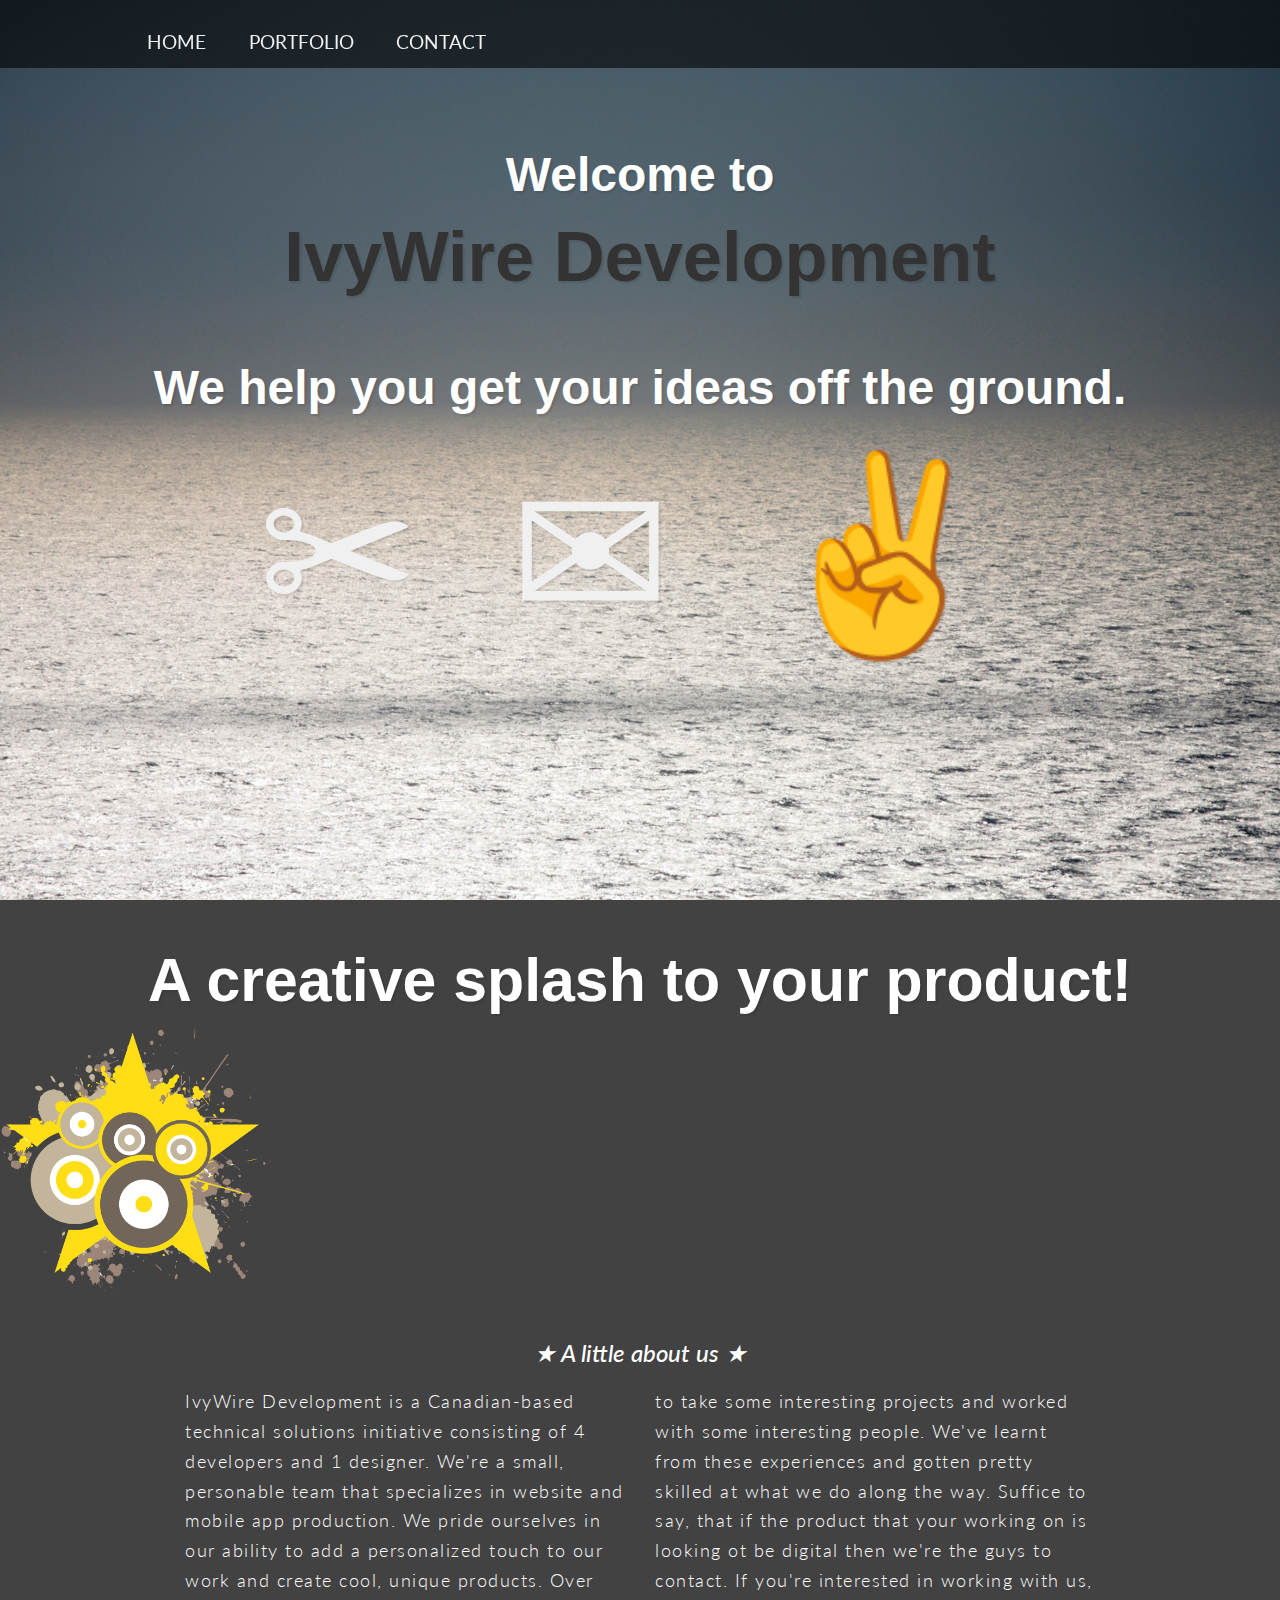
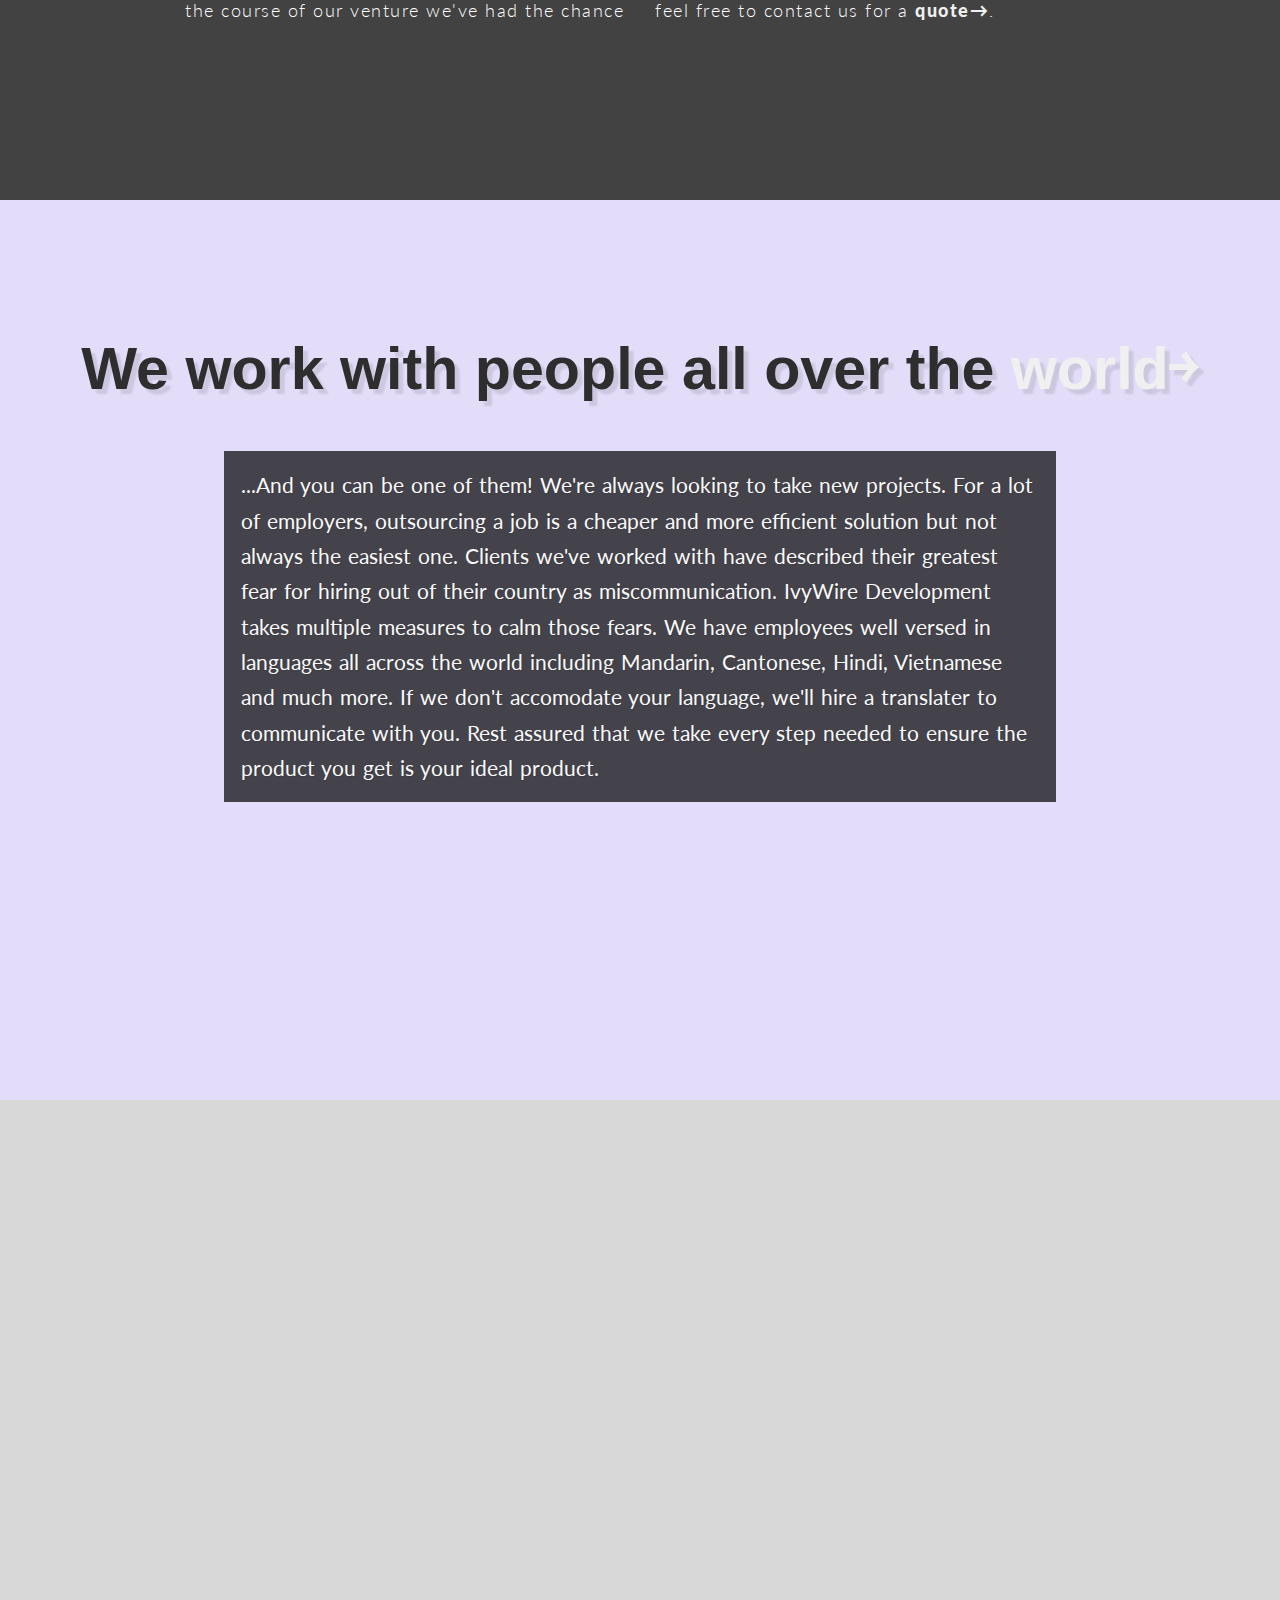
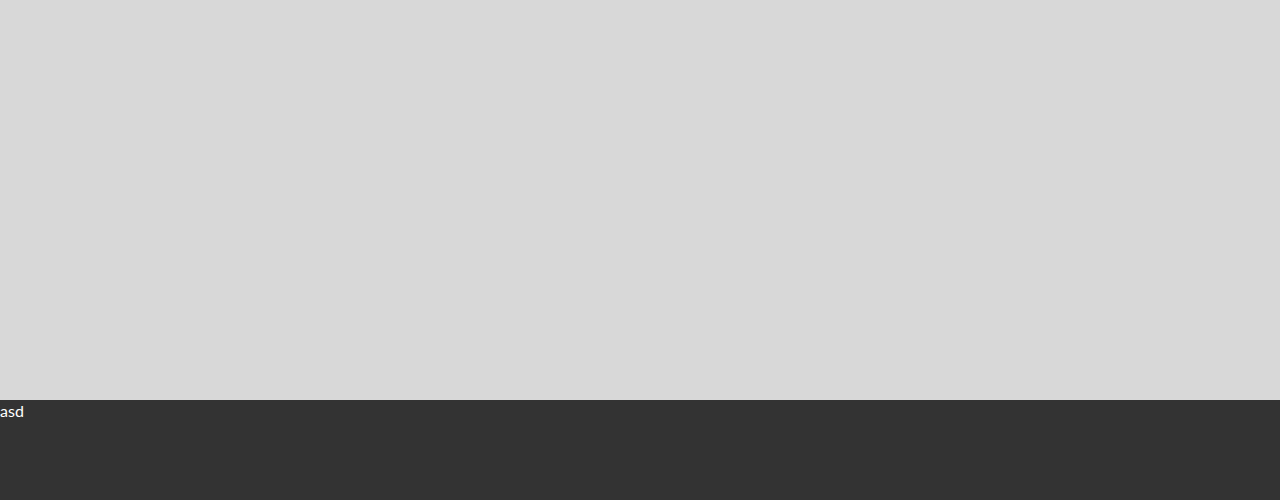
==== index.html @ 8dc8db34 "changed up front page" ====
<!DOCTYPE html>
<!--[if lt IE 7]>      <html class="no-js lt-ie9 lt-ie8 lt-ie7"> <![endif]-->
<!--[if IE 7]>         <html class="no-js lt-ie9 lt-ie8"> <![endif]-->
<!--[if IE 8]>         <html class="no-js lt-ie9"> <![endif]-->
<!--[if gt IE 8]><!--> <html class="no-js"> <!--<![endif]-->
    <head>
        <meta charset="utf-8">
        <meta http-equiv="X-UA-Compatible" content="IE=edge,chrome=1">
        <title></title>
        <meta name="description" content="">
        <meta name="viewport" content="width=device-width">

        <!-- Place favicon.ico and apple-touch-icon.png in the root directory -->
        <link rel="stylesheet" href="css/normalize.css">
        <link rel="stylesheet" href="css/main.css">
		<link rel="stylesheet" href="css/unslider.css">
        
		<link rel="stylesheet" type="text/css" href="css/component-fixed-pics.css" />
		<link rel="stylesheet" type="text/css" href="css/default-fixed-pics.css" />
        <link rel="stylesheet" type="text/css" href="css/styler.css" />
        <script src="js/modernizr.custom.js"></script>
		
		
    </head>
    <body>
        <!--[if lt IE 7]>
            <p class="chromeframe">You are using an <strong>outdated</strong> browser. Please <a href="http://browsehappy.com/">upgrade your browser</a> or <a href="http://www.google.com/chromeframe/?redirect=true">activate Google Chrome Frame</a> to improve your experience.</p>
        <![endif]-->

        <!-- Add your site or application content here -->
        <div class="container">
			<header class="clearfix">
                
				<ul>
					<li><a href="/">Home</a></li>
					<li><a href="portfolio.php">Portfolio</a></li>
					<li><a href="contact-us.php" class="checked">Contact</a></li>
				</ul>
			</header>

			<div id="cbp-fbscroller" class="cbp-fbscroller">
				<section id="fbsection1">
					<div class="content">
                        <h3>Welcome to</h3>
                        <h1>IvyWire Development</h1>
                        <h2>We help you get your ideas off the ground.</h2>
                        <div class="main-row">
                            <h4>
                                <span class="main-hover"><a href="#" onclick="DisplayOne();return false;">&#9986;</a></span> 
                                <span class="main-hover"><a href="#" onclick="DisplayTwo();return false;">&#9993;</a></span>                   
                                <span class="main-hover"><a href="#" onclick="DisplayThree();return false;">&#9996;</a></span> 
                            </h4>
                        </div>
                        
					</div>
				
				
				</section>
				<section id="fbsection2">
                    <div class="content">
                        <h1>A creative splash to your product!</h1>
                        <div class="image-caption">
                            <img src="images/splash.png" />
                        </div>
                        <article class="info-caption">
                            <h5>&#9733;  A little about us &#9733; </h5>
                            <p>
                                IvyWire Development is a Canadian-based technical solutions initiative consisting of 4 developers and 1 designer. We're a small, personable team that specializes in website and mobile app production. We pride ourselves in our ability to add a personalized touch to our work and create cool, unique products. Over the course of our venture we've had the chance to take some interesting projects and worked with some interesting people. We've learnt from these experiences and gotten pretty skilled at what we do along the way. Suffice to say, that if the product that your working on is looking ot be digital then we're the guys to contact. If you're interested in working with us, feel free to contact us for a <a href="contact-us.php" style="font-weight:900">quote&#8594;</a>. 
                            </p>
                        </article>
                         <!--
                        <div id="cbp-so-scroller2" class="cbp-so-scroller">
                            <section class="cbp-so-section">
                                <figure class="cbp-so-side cbp-so-side-left about-caption">
                                    <img src="images/splash.png" alt="img01" width="100%" height="100%">
                                </figure>
                                <article class="cbp-so-side cbp-so-side-right about-caption">
                                    <h2>A creative splash to your product</h2>
                                    <p>IvyWire development is a Canada-based technical solutions firm that specializes in website and mobile  apps. Consisting of skilled and dedicated programmers, our company provides outstanding services in web design, web development, UI  design, app development, SEO and digital marketing. We pride ourselves in our ability to provide our clients with a comfortable  development experience and great final product. If you're interested in working with us, feel free to contact us for a <a href="/contact">quote&#8594; </a>. 
                                    </p>
                                </article>
                            </section>
                        </div>
                        -->
                    </div>
                </section>
				<section id="fbsection3">
                    <div class = "overlay">
                        <h1>We work with people all over the 
                            <span style="color:#000000"><a href="/portfolio.php">world&#65515;</a></span>
                        </h1>
                        <p>...And you can be one of them! We're always looking to take new projects. For a lot of employers, outsourcing a job is a cheaper and more efficient solution but not always the easiest one. Clients we've worked with have described their greatest fear for hiring out of their country as miscommunication. IvyWire Development takes multiple measures to calm those fears. We have employees well versed in languages all across the world including Mandarin, Cantonese, Hindi, Vietnamese and much more. If we don't accomodate your language, we'll hire a translater to communicate with you. Rest assured that we take every step needed to ensure the product you get is your ideal product.</p>
                    </div>
                </section>
  
				<section id="fbsection4">
                    
                </section>
        <footer>
            <p>asd</p>
        </footer>
            </div>
		</div>
        <script src="//ajax.googleapis.com/ajax/libs/jquery/1.9.1/jquery.min.js"></script>
        <script>window.jQuery || document.write('<script src="js/vendor/jquery-1.9.1.min.js"><\/script>')</script>
        <script src="js/plugins.js"></script>
        <script src="js/main.js"></script>
		
		<script src="//stephband.info/jquery.event.move/js/jquery.event.move.js"></script>
		<script src="//stephband.info/jquery.event.swipe/js/jquery.event.swipe.js"></script>

		<script src="//unslider.com/unslider.min.js"></script>
		
	<!-- scrolling layout script includes -->
		<script src="js/jquery.easing.min.js"></script>
		<!-- waypoints jQuery plugin by http://imakewebthings.com/ : http://imakewebthings.com/jquery-waypoints/ -->
		<script src="js/waypoints.min.js"></script>
		<!-- jquery-smartresize by @louis_remi : https://github.com/louisremi/jquery-smartresize -->
		<script src="js/jquery.debouncedresize.js"></script>
		<script src="js/cbpFixedScrollLayout.min.js"></script>
	<!-- scrolling layout script includes END-->

	<!--fixedbackground script-->
		<script>
			$(function() {
				cbpFixedScrollLayout.init();
			});
		</script>
                
    <!-- toggle script -->
        <script>
            function DisplayOne(){
                
            }
            function DisplayTwo(){
            
            }
            function DisplayThree(){
            
            }
        </script>
	<!--slider script-->
		<script>
			if(window.chrome) {
				$('.banner li').css('background-size', '100% 100%');
			}

			$('.banner').unslider({
				arrows: true,
				fluid: true,
				dots: true
			});

			//  Find any element starting with a # in the URL
			//  And listen to any click events it fires
			$('a[href^="#"]').click(function() {
				//  Find the target element
				var target = $($(this).attr('href'));

				//  And get its position
				var pos = target.offset(); // fallback to scrolling to top || {left: 0, top: 0};

				//  jQuery will return false if there's no element
				//  and your code will throw errors if it tries to do .offset().left;
				if(pos) {
					//  Scroll the page
					$('html, body').animate({
						scrollTop: pos.top,
						scrollLeft: pos.left
					}, 1000);
				}

				//  Don't let them visit the url, we'll scroll you there
				return false;
			});

			var GoSquared = {acct: 'GSN-396664-U'};
		</script>
    </body>
</html>
---- css/main.css ----
/*
 * HTML5 Boilerplate
 *
 * What follows is the result of much research on cross-browser styling.
 * Credit left inline and big thanks to Nicolas Gallagher, Jonathan Neal,
 * Kroc Camen, and the H5BP dev community and team.
 */

/* ==========================================================================
   Base styles: opinionated defaults
   ========================================================================== */

html,
button,
input,
select,
textarea {
    color: #222;
}

body {
    font-size: 1em;
    line-height: 1.4;
}

/*
 * Remove text-shadow in selection highlight: h5bp.com/i
 * These selection rule sets have to be separate.
 * Customize the background color to match your design.
 */

::-moz-selection {
    background: #b3d4fc;
    text-shadow: none;
}

::selection {
    background: #b3d4fc;
    text-shadow: none;
}

/*
 * A better looking default horizontal rule
 */

hr {
    display: block;
    height: 1px;
    border: 0;
    border-top: 1px solid #ccc;
    margin: 1em 0;
    padding: 0;
}

/*
 * Remove the gap between images and the bottom of their containers: h5bp.com/i/440
 */

img {
    vertical-align: middle;
}

/*
 * Remove default fieldset styles.
 */

fieldset {
    border: 0;
    margin: 0;
    padding: 0;
}

/*
 * Allow only vertical resizing of textareas.
 */

textarea {
    resize: vertical;
}

/* ==========================================================================
   Chrome Frame prompt
   ========================================================================== */

.chromeframe {
    margin: 0.2em 0;
    background: #ccc;
    color: #000;
    padding: 0.2em 0;
}

/* ==========================================================================
   Author's custom styles
   ========================================================================== */
body{
    font-family: "Helvetica Neue", Helvetica, Arial, sans-serif;
}
.content{
	margin:0;
	padding:10% 0 10% 0;
	height:100%;
	color:white;
	z-index:1000;
}

.header{
	position:fixed;
	width:100%;
	height:10%;
	top:0px;
	color:black;
	list-style: none;
}

.clearfix{
	width:100%;
}

.logo-section{
	float:left;
}

header{
    background-color:#D8D8D8;
}

header ul {
	list-style: none;
	float:left;
	padding-top:1em;
}
header ul li{
	display: inline;
}
header  ul li a{
	padding: .2em 1em;
	font-size: 1.2em;
	text-decoration:none;
	text-transform:uppercase;
}


/* ==========================================================================
   Helper classes
   ========================================================================== */

/*
 * Image replacement
 */

.ir {
    background-color: transparent;
    border: 0;
    overflow: hidden;
    /* IE 6/7 fallback */
    *text-indent: -9999px;
}

.ir:before {
    content: "";
    display: block;
    width: 0;
    height: 150%;
}

/*
 * Hide from both screenreaders and browsers: h5bp.com/u
 */

.hidden {
    display: none !important;
    visibility: hidden;
}

/*
 * Hide only visually, but have it available for screenreaders: h5bp.com/v
 */

.visuallyhidden {
    border: 0;
    clip: rect(0 0 0 0);
    height: 1px;
    margin: -1px;
    overflow: hidden;
    padding: 0;
    position: absolute;
    width: 1px;
}

/*
 * Extends the .visuallyhidden class to allow the element to be focusable
 * when navigated to via the keyboard: h5bp.com/p
 */

.visuallyhidden.focusable:active,
.visuallyhidden.focusable:focus {
    clip: auto;
    height: auto;
    margin: 0;
    overflow: visible;
    position: static;
    width: auto;
}

/*
 * Hide visually and from screenreaders, but maintain layout
 */

.invisible {
    visibility: hidden;
}

/*
 * Clearfix: contain floats
 *
 * For modern browsers
 * 1. The space content is one way to avoid an Opera bug when the
 *    `contenteditable` attribute is included anywhere else in the document.
 *    Otherwise it causes space to appear at the top and bottom of elements
 *    that receive the `clearfix` class.
 * 2. The use of `table` rather than `block` is only necessary if using
 *    `:before` to contain the top-margins of child elements.
 */

.clearfix:before,
.clearfix:after {
    content: " "; /* 1 */
    display: table; /* 2 */
}

.clearfix:after {
    clear: both;
}

/*
 * For IE 6/7 only
 * Include this rule to trigger hasLayout and contain floats.
 */

.clearfix {
    *zoom: 1;
}

/* ==========================================================================
   EXAMPLE Media Queries for Responsive Design.
   These examples override the primary ('mobile first') styles.
   Modify as content requires.
   ========================================================================== */

@media only screen and (min-width: 35em) {
    /* Style adjustments for viewports that meet the condition */
}

@media print,
       (-o-min-device-pixel-ratio: 5/4),
       (-webkit-min-device-pixel-ratio: 1.25),
       (min-resolution: 120dpi) {
    /* Style adjustments for high resolution devices */
}

/* ==========================================================================
   Print styles.
   Inlined to avoid required HTTP connection: h5bp.com/r
   ========================================================================== */

@media print {
    * {
        background: transparent !important;
        color: #000 !important; /* Black prints faster: h5bp.com/s */
        box-shadow: none !important;
        text-shadow: none !important;
    }

    a,
    a:visited {
        text-decoration: underline;
    }

    a[href]:after {
        content: " (" attr(href) ")";
    }

    abbr[title]:after {
        content: " (" attr(title) ")";
    }

    /*
     * Don't show links for images, or javascript/internal links
     */

    .ir a:after,
    a[href^="javascript:"]:after,
    a[href^="#"]:after {
        content: "";
    }

    pre,
    blockquote {
        border: 1px solid #999;
        page-break-inside: avoid;
    }

    thead {
        display: table-header-group; /* h5bp.com/t */
    }

    tr,
    img {
        page-break-inside: avoid;
    }

    img {
        max-width: 100% !important;
    }

    @page {
        margin: 0.5cm;
    }

    p,
    h2,
    h3 {
        orphans: 3;
        widows: 3;
    }

    h2,
    h3 {
        page-break-after: avoid;
    }
}
---- css/unslider.css ----
* {
	margin: 0;
	padding: 0;

	-webkit-font-smoothing: antialiased;

	-webkit-box-sizing: border-box;
	-moz-box-sizing: border-box;
	box-sizing: border-box;
}

::selection {
	background: #bfa57c;
	color: #fff;
}
/**
body {
	color: #a48d66;
	font: 14px/23px proxima-nova-alt, "Proxima Nova Alt", sans-serif;
}
*/
h1, h2, h3, h4, b {
	font-weight: 300;
	font-family: bree-web, Bree, sans-serif;
}
	h2 {
		font-size: 28px;
		padding-bottom: 60px;
	}
	b {
		font-weight: 500;
		font-size: 16px;

		color: #c3522f;
	}

#logo {
	position: absolute;
	left: 80px;
	top: 40px;
	z-index: 2;

	margin-left: -17px;
}

.banner {
	position: relative;
	width: 100%;
	overflow: auto;

	font-size: 18px;
	line-height: 24px;
	text-align: center;

	color: rgba(255,255,255,.6);
	text-shadow: 0 0 1px rgba(0,0,0,.05), 0 1px 2px rgba(0,0,0,.3);

	background: #5b4d3d;
	box-shadow: 0 1px 2px rgba(0,0,0,.25);
}
	.banner ul {
		list-style: none;
		width: 300%;
	}
	.banner ul li {
		display: block;
		float: left;
		width: 33%;
		min-height: 350px;

		-o-background-size: 100% 100%;
		-ms-background-size: 100% 100%;
		-moz-background-size: 100% 100%;
		-webkit-background-size: 100% 100%;
		background-size: 100% 100%;

		box-shadow: inset 0 -3px 6px rgba(0,0,0,.1);
	}

	.banner .inner {
		padding: 160px 0 110px;
	}

	.banner h1, .banner h2 {
		font-size: 40px;
		line-height: 52px;

		color: #fff;
	}

	.banner .btn {
		display: inline-block;
		margin: 25px 0 0;
		padding: 9px 22px 7px;
		clear: both;

		color: #fff;
		font-size: 12px;
		font-weight: bold;
		text-transform: uppercase;
		text-decoration: none;

		border: 2px solid rgba(255,255,255,.4);
		border-radius: 5px;
	}
		.banner .btn:hover {
			background: rgba(255,255,255,.05);
		}
		.banner .btn:active {
			-webkit-filter: drop-shadow(0 -1px 2px rgba(0,0,0,.5));
			-moz-filter: drop-shadow(0 -1px 2px rgba(0,0,0,.5));
			-ms-filter: drop-shadow(0 -1px 2px rgba(0,0,0,.5));
			-o-filter: drop-shadow(0 -1px 2px rgba(0,0,0,.5));
			filter: drop-shadow(0 -1px 2px rgba(0,0,0,.5));
		}

	.banner .btn, .banner .dot {
		-webkit-filter: drop-shadow(0 1px 2px rgba(0,0,0,.3));
		-moz-filter: drop-shadow(0 1px 2px rgba(0,0,0,.3));
		-ms-filter: drop-shadow(0 1px 2px rgba(0,0,0,.3));
		-o-filter: drop-shadow(0 1px 2px rgba(0,0,0,.3));
		filter: drop-shadow(0 1px 2px rgba(0,0,0,.3));
	}

	.banner .dots {
		position: absolute;
		left: 0;
		right: 0;
		bottom: 20px;
	}
		.banner .dots li {
			display: inline-block;
			width: 10px;
			height: 10px;
			margin: 0 4px;

			text-indent: -999em;

			border: 2px solid #fff;
			border-radius: 6px;

			cursor: pointer;
			opacity: .4;

			-webkit-transition: background .5s, opacity .5s;
			-moz-transition: background .5s, opacity .5s;
			transition: background .5s, opacity .5s;
		}
			.banner .dots li.active {
				background: #fff;
				opacity: 1;
			}

	.banner .arrows {
		position: absolute;
		bottom: 20px;
		right: 20px;
		color: #fff;
	}
		.banner .arrow {
			display: inline;
			padding-left: 10px;
			cursor: pointer;
		}

.features {
	overflow: hidden;
	padding: 50px 0;

	background: #f7f7f6;
	box-shadow: inset 0 -1px 3px rgba(0,0,0,.03);
}
	.features li {
		position: relative;
		padding: 0 25px 0 40px;
		list-style: none;

		width: 25%;
		float: left;
	}
		.features li:before {
			content: '';
			position: absolute;
			left: 0;
			top: 0;

			display: block;
			width: 24px;
			height: 22px;

			background: url('img/icons.png');
		}
			.features li.browser:before { background-position: 0 -44px; }
			.features li.height:before { background-position: 0 -22px; }
			.features li.responsive:before { background-position: 0 -66px; }
	.features b {
		display: block;
		padding-bottom: 6px;
	}

.how {
	padding: 60px 0;
}
	.how h2 {
		color: #7c6853;
	}
	.how h3 {
		padding-bottom: 8px;

		color: #7b6b53;
		font-size: 20px;
		line-height: 10px;
	}
	.how li {
		position: relative;
		width: 375px;
		margin: 0 0 40px 15px;
		padding-left: 10px;
	}
	.how pre {
		position: absolute;
		left: 450px;
		top: 0;

		width: 495px;
		padding: 20px 25px;

		background: #f8f5f0;
		color: #8a785d;

		font-size: 12px;
		line-height: 18px;

		border-radius: 5px;
		box-shadow: inset 0 2px 2px rgba(180,157,125,.15), inset 0 0 1px rgba(0,0,0,.2);
	}
	.how p {
		padding-bottom: 15px;
	}

.options {
	padding: 60px 0;

	background: #39342d;
	color: #7b7368;

	box-shadow: inset 0 2px 3px rgba(0,0,0,.2);
	text-shadow: 0 1px 1px rgba(0,0,0,.2);
}
	.options a {
		opacity: .7;
		color: #fff;
		border-bottom: 1px solid rgba(255,255,255,.2);
		text-decoration: none;
	}
		.options a:hover {
			opacity: 1;
			border-bottom-color: rgba(255,255,255,.3);
		}
	.options p {
		font-size: 16px;
		line-height: 25px;

		padding-bottom: 20px;
	}
	.options h2 {
		color: #fff;
		padding-bottom: 15px;
	}
	.options pre {
		padding: 20px 25px;

		background: #342f29;
		color: #988f81;

		font-size: 13px;
		line-height: 19px;

		box-shadow: inset 0 2px 2px rgba(0,0,0,.15), inset 0 0 1px rgba(0,0,0,.1);
		border-radius: 5px;
	}
		.options pre span {
			color: #706657;
		}

.footer {
	padding: 80px 0 60px;
	text-align: center;
}
	.footer .btn {
		display: inline-block;
		padding: 13px 24px 10px;
		margin-bottom: 15px;

		background-color: #c4652d;
		background-image: -webkit-gradient(linear, left top, left bottom, from(#d07936), to(#b95124));
		background-image: -webkit-linear-gradient(top, #d07936, #b95124);
		background-image: -moz-linear-gradient(top, #d07936, #b95124);
		background-image: -o-linear-gradient(top, #d07936, #b95124);
		background-image: -ms-linear-gradient(top, #d07936, #b95124);
		background-image: linear-gradient(top, #d07936, #b95124);
		filter: progid:DXImageTransform.Microsoft.gradient(GradientType=0,StartColorStr='#d07936', EndColorStr='#b95124');

		border-radius: 5px;
		box-shadow: inset 0 0 0 1px rgba(0,0,0,.2), inset 0 -1px 2px rgba(0,0,0,.15), inset 0 2px 0 rgba(255,255,255,.2), 0 1px 1px rgba(0,0,0,.1);

		color: #fff;
		text-shadow: 0 1px 2px rgba(0,0,0,.2);

		font-size: 12px;
		line-height: 18px;
		font-weight: bold;
		text-transform: uppercase;

		border: none;
	}
	    .footer .btn span {
	        font-weight: normal;
	        opacity: .8;
	    }
		.footer .btn:hover {
			opacity: .95;
			color: #fff;
		}
		.footer .btn:active {
			opacity: 1;
			background-color: #bc5f29;
			background-image: -webkit-gradient(linear, left top, left bottom, from(#b55625), to(#c3692d));
			background-image: -webkit-linear-gradient(top, #b55625, #c3692d);
			background-image: -moz-linear-gradient(top, #b55625, #c3692d);
			background-image: -o-linear-gradient(top, #b55625, #c3692d);
			background-image: -ms-linear-gradient(top, #b55625, #c3692d);
			background-image: linear-gradient(top, #b55625, #c3692d);
			filter: progid:DXImageTransform.Microsoft.gradient(GradientType=0,StartColorStr='#b55625', EndColorStr='#c3692d');

			box-shadow: inset 0 0 0 1px rgba(0,0,0,.2), inset 0 -1px 2px rgba(255,255,255,.1), inset 0 2px 2px rgba(0,0,0,.2), 0 1px 1px rgba(0,0,0,.1);
		}
	.footer a {
		margin: 0 4px;

		color: #79654e;
		text-decoration: none;
		border-bottom: 1px solid #ddd2c6;
	}
		.footer a:hover {
			color: #665139;
			border-color: #d1bfa9;
		}

.wrap {
	margin: 0 auto;
	width: 960px;
}

@media only screen and (min-device-width: 320px) and (max-device-width: 480px), (max-width: 900px) {
	.wrap {
		width: 90%;
	}
	#logo {
		left: 50px;
		top: 30px;
	}

	.banner h1, .banner h2 {
		font-size: 24px;
		line-height: 30px;
	}
	.banner ul li {
		height: 240px;
	}
	.banner .inner {
		padding-top: 100px;
		padding-bottom: 50px;
	}
	.banner p {
		font-size: 15px;
		width: 80%;
		margin: 0 auto;
	}
	pre {
		overflow: auto;
	}
	.features li {
		width: 100%;
		margin-left: 10px;
		margin-bottom: 30px;
	}
	.how li {
		width: 90%;
	}
	.how pre {
		position: static;
		width: 100%;
	}
}

@media (-webkit-min-device-pixel-ratio: 2), (min-resolution: 192dpi) {
	.features li:before {
		background: url('img/icons@2x.png');
		background-size: 100%;
	}
}
---- css/component-fixed-pics.css ----
/* Set all parents to full height */
html, body, 
.container,
.cbp-fbscroller,
.cbp-fbscroller section { 
	height: 100%; 
}

/* The nav is fixed on the right side  and we center it by translating it 50% 
(we don't know it's height so we can't use the negative margin trick) */
.cbp-fbscroller > nav {
	position: fixed;
	z-index: 9999;
	right: 100px;
	top: 50%;
	width: 26px;
	-webkit-transform: translateY(-50%);
	-moz-transform: translateY(-50%);
	-ms-transform: translateY(-50%);
	transform: translateY(-50%);
}

.cbp-fbscroller > nav a {
	display: block;
	position: relative;
	z-index: 9999;
	color: transparent;
	width: 26px;
	height: 26px;
	outline: none;
	margin: 25px 0;
	border-radius: 50%;
	border: 4px solid #fff;
}

.no-touch .cbp-fbscroller > nav a:hover {
	background: rgba(255,255,255,0.6);
}

.cbp-fbscroller > nav a.cbp-fbcurrent {
	background: #fff;
}

/* background-attachment does the trick */
.cbp-fbscroller section {
	position: relative;
	background-position: top center;
	background-repeat: no-repeat;
	background-size: cover;
}

.no-touch .cbp-fbscroller section {
	background-attachment: fixed;
}

#fbsection1 {
	background-image: url('../images/main1.jpg');
	background-size: center;
}

#fbsection2 {
	background-color:#424242;
}

#fbsection3 {
	background-image:url('../images/world.jpg');
}

#fbsection4 {
	background-color:#D8D8D8;
}

#fbsection5 {
	background-color:#cdcdcd;
}
---- css/default-fixed-pics.css ----
/* General Blueprint Style */
@import url(http://fonts.googleapis.com/css?family=Lato:300,400,700);
@font-face {
	font-family: 'fontawesome';
	src:url('../fonts/fontawesome.eot');
	src:url('../fonts/fontawesome.eot?#iefix') format('embedded-opentype'),
		url('../fonts/fontawesome.svg#fontawesome') format('svg'),
		url('../fonts/fontawesome.woff') format('woff'),
		url('../fonts/fontawesome.ttf') format('truetype');
	font-weight: normal;
	font-style: normal;
}

*, *:after, *:before { -webkit-box-sizing: border-box; -moz-box-sizing: border-box; box-sizing: border-box; }
body, html { font-size: 100%; padding: 0; margin: 0;}

/* Clearfix hack by Nicolas Gallagher: http://nicolasgallagher.com/micro-clearfix-hack/ */
.clearfix:before, .clearfix:after { content: " "; display: table; }
.clearfix:after { clear: both; }

body {
    font-family: 'Lato', Calibri, Arial, sans-serif;
    color: #fff;
}

a {
	color: #f0f0f0;
	text-decoration: none;
}

a:hover {
	color: #000;
}

.container > header {
	position: fixed;
	z-index: 1000;
	width: 100%;
	padding:1% 10% 1% 10%;
	background-color:#2E2E2E;
    background-color: rgba(0, 0, 0, 0.6);
}

.container > header h1 {
	font-size: 2.125em;
	line-height: 1.3;
	margin: 0;
	float: left;
	font-weight: 400;
}

.container > header span {
	display: block;
	font-weight: 700;
	text-transform: uppercase;
	letter-spacing: 0.5em;
	padding: 0 0 0.6em 0.1em;
}

.container > header nav {
	float: right;
}

.container > header nav a {
	display: block;
	float: left;
	position: relative;
	width: 2.5em;
	height: 2.5em;
	background: #fff;
	border-radius: 50%;
	color: transparent;
	margin: 0 0.1em;
	border: 4px solid #fff;
	text-indent: -8000px;
}

.container > header nav a:after {
	content: attr(data-info);
	color: #fff;
	position: absolute;
	width: 600%;
	top: 120%;
	text-align: right;
	right: 0;
	opacity: 0;
	pointer-events: none;
}

.container > header nav a:hover:after {
	opacity: 1;
}

.container > header nav a:hover {
	background-color: #47a3da;
}

.icon-drop:before, 
.icon-arrow-left:before {
	font-family: 'fontawesome';
	position: absolute;
	top: 0;
	width: 100%;
	height: 100%;
	speak: none;
	font-style: normal;
	font-weight: normal;
	line-height: 2;
	text-align: center;
	color: #47a3da;
	-webkit-font-smoothing: antialiased;
	text-indent: 8000px;
	padding-left: 8px;
}

.container > header nav a:hover:before {
	color: #fff;
}

.icon-drop:before {
	content: "\e000";
}

.icon-arrow-left:before {
	content: "\f060";
}
---- css/styler.css ----
body{
    min-width:850px;   
}

header{

}

.content{
    padding-top:3%;
    padding-bottom:2%;
}

section{
    min-height:800px;   
}
#fbsection1 h1{
    font-family: 'Josefin Slab','Myriad Pro',Arial,sans-serif;
    text-shadow: 2px 2px 2px rgba(0, 0, 0, 0.1);
    font-size:4.4em;
    padding-top:0;
    margin-top:0;
    font-weight:600;
    color:#333;
    text-align:center;
}

#fbsection1 h2{
    font-family: 'Josefin Slab','Myriad Pro',Arial,sans-serif;
    text-shadow: 2px 2px 2px rgba(0, 0, 0, 0.1);
    font-size:3em;
    padding-bottom:0;
    margin-bottom:0;
    text-align:center;
    font-weight:600;
    
}

#fbsection1 h3{
    font-family: 'Josefin Slab','Myriad Pro',Arial,sans-serif;
    text-shadow: 2px 2px 2px rgba(0, 0, 0, 0.1);
    font-size:3em;
    padding-bottom:0;
    margin-bottom:0;
    text-align:center;
    font-weight:600;
    margin-top:8%;
}



.main-row{
    margin-top:0;
    padding-top:0;
}

.main-row h4{
    font-size: 12em;
    text-align:center;
    text-shadow: 2px 2px 2px rgba(0, 0, 0, 0.1);
    margin-top:0;
    padding-top:0;
    letter-spacing:0.1em;
    color:white;
}

.main-hover a:hover{
    color:#333;
}

#fbsection2 h1{
    font-family: 'Josefin Slab','Myriad Pro',Arial,sans-serif;
    text-shadow: 2px 2px 2px rgba(0, 0, 0, 0.1);
    font-size:3.8em;
    padding:0;
    margin-top:0;
    margin-bottom:0;
    font-weight:600;
    color:white;
    text-align:center;
}

.image-caption img{
    height:17em;
    margin:0 auto;
}

.info-caption{
    width:950px;
    position:relative;
    margin:0 auto;
    padding:20px;
    padding-top:0;
}

.info-caption h5{
    text-align:center;
    font-style:italic;
    font-size:1.5em;
    font-weight:500;
    margin-bottom:0;
    padding-bottom:0;
}

.info-caption p{
    font-size:1.1em;
    font-weight:300;
    line-height:1.7em;
    letter-spacing:1.5px;
    -moz-column-count:2; /* Firefox */
    -webkit-column-count:2; /* Safari and Chrome */
    column-count:2;   
    -moz-column-gap:30px; /* Firefox */
    -webkit-column-gap:30px; /* Safari and Chrome */
    column-gap:30px;
}


.about-section{
    margin-top:3%;   
}

.about-section h2{
    padding-bottom:0;
    margin-bottom:0;
}

    
.overlay{
    width:100%;
    height:100%;
    background-color: rgba(216, 206, 246, 0.7);
}


#fbsection3{
    color:#333;
}

#fbsection3 h1{
    text-align:center;
    font-size:3.7em;
    margin-top:0;
    padding-top:10%;
    text-shadow: 5px 5px 2px rgba(0, 0, 0, 0.1);
    color:#2E2E2E;
    font-weight:700;
}

world-caption{
    color:#333333;
}

#fbsection3 p{
    width:65%;
    margin:2% auto;
    padding:1.3%;
    font-size:1.3em;
    color:#FAFAFA;
    background-color: rgba(0,0,0,0.7);
    text-shadow: 1px 1px 1px rgba(0, 0, 0, 0.1);
    word-spacing:2px;
    line-height:1.7em;
}



#fbsection4{
    color: #1C1C1C;
}

#fbsection4 h1{
    text-align:center;
    margin-top:0px;
    padding-top:1%;
    font-size:4.5em;
    font-weight:700;
    text-shadow: 5px 5px 2px rgba(0, 0, 0, 0.1);
    padding-top:5%;
    margin-bottom:1%;   
}

.process-caption{
    float:left;
    width:25%;
}




footer{
    background-color:#333;
    min-height:100px    ;
}

footer p{
    margin:0;   
}
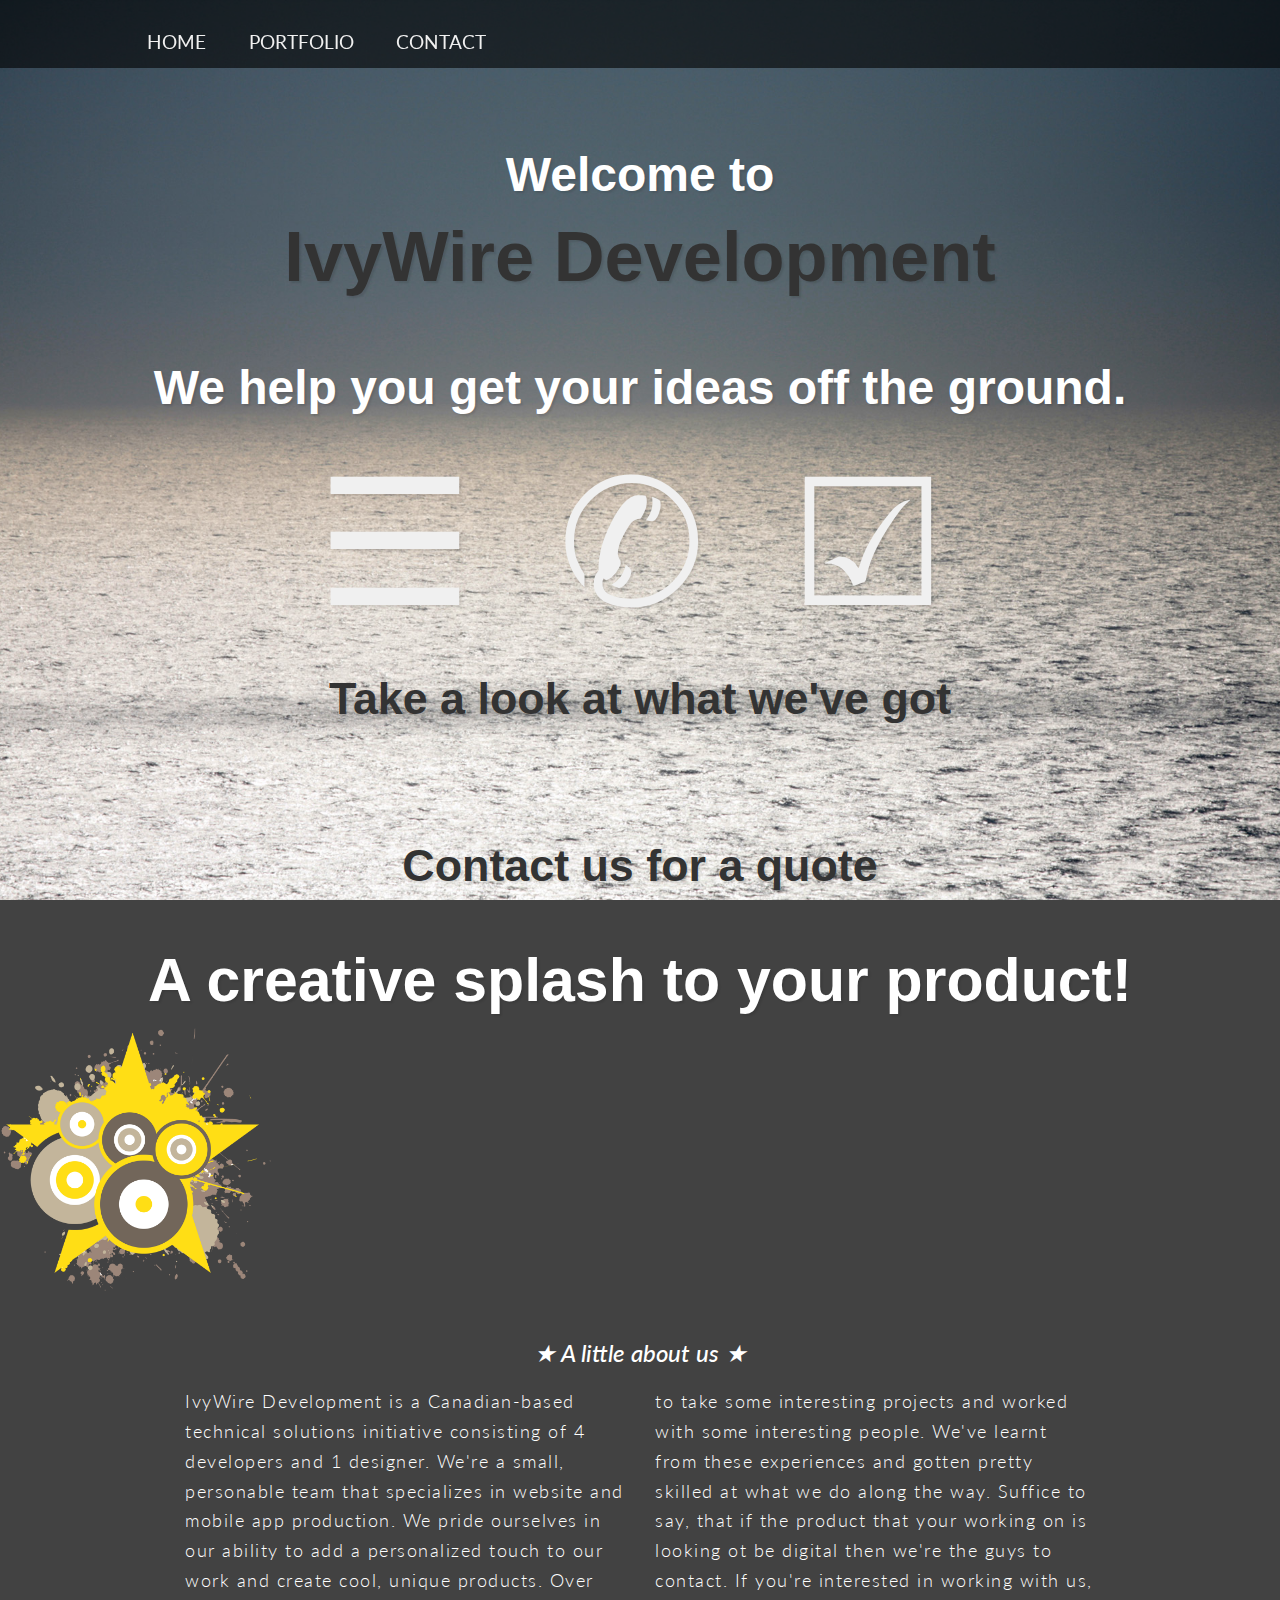
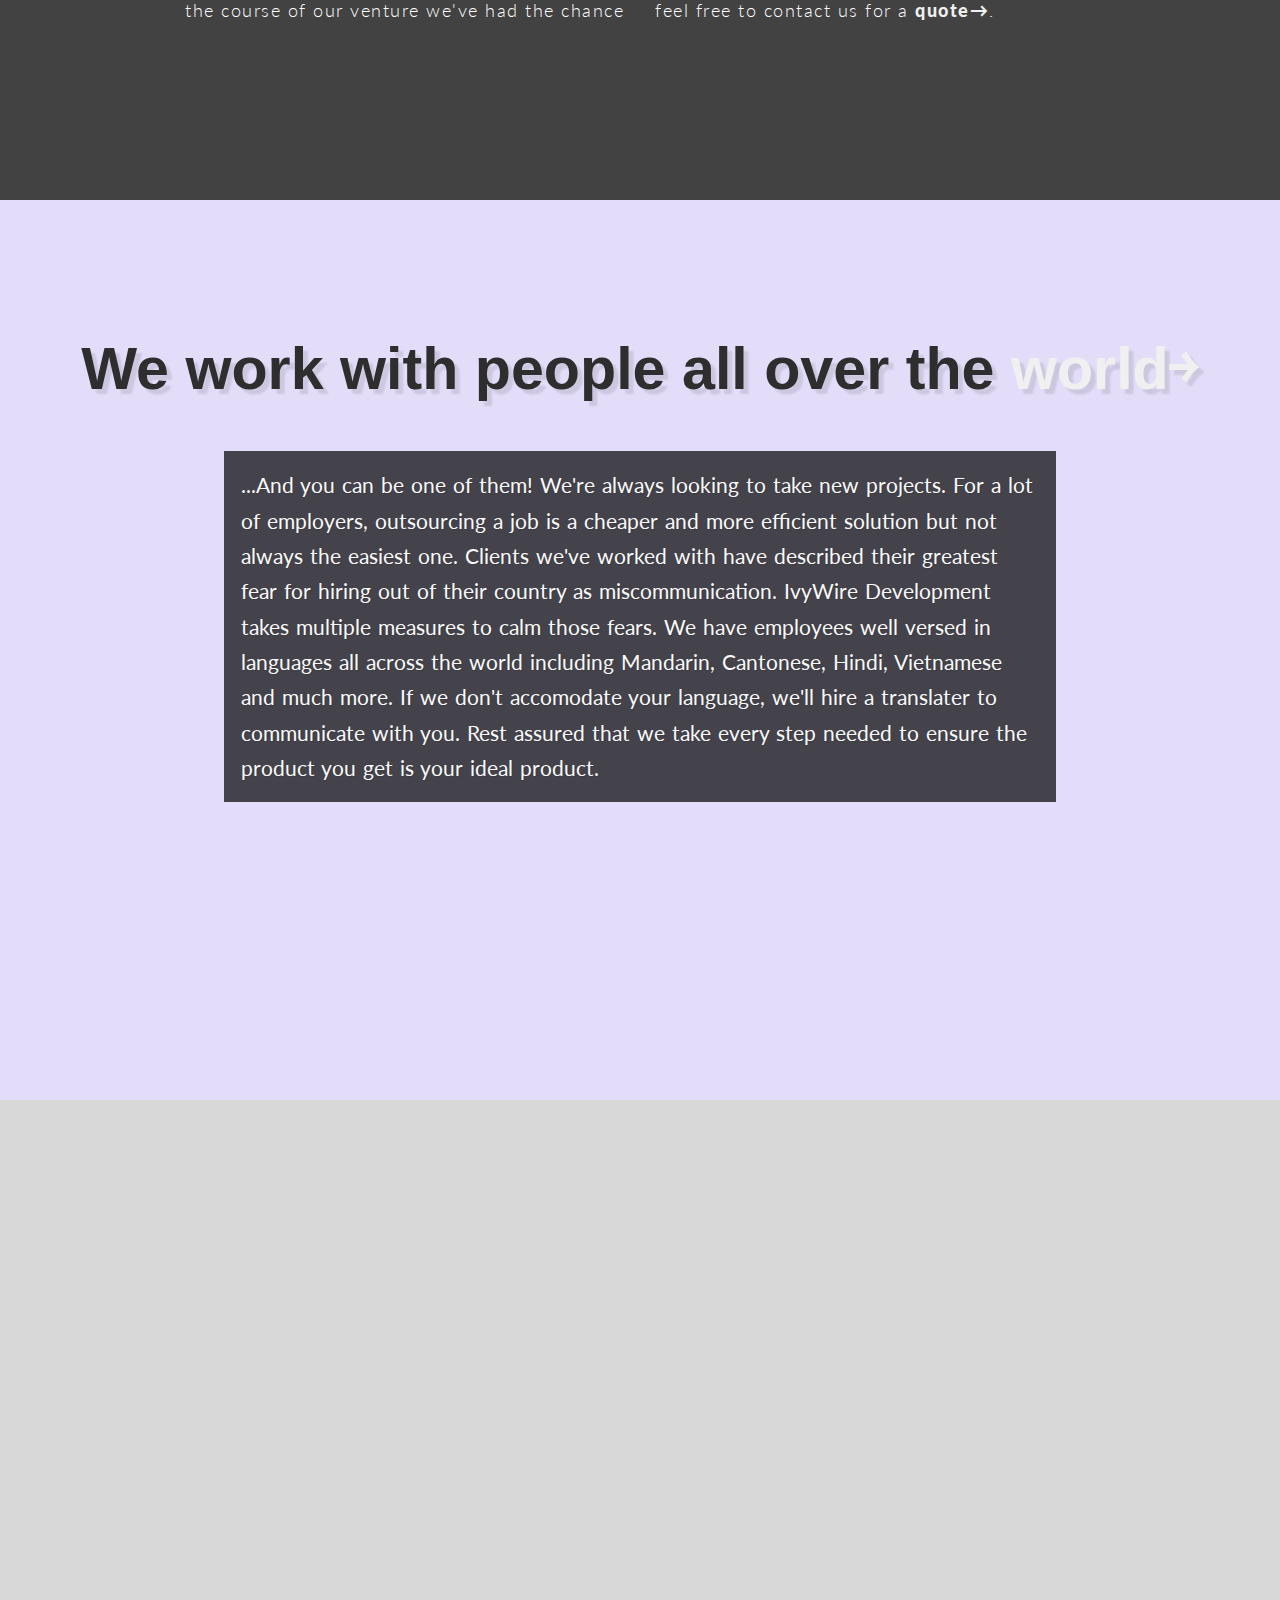
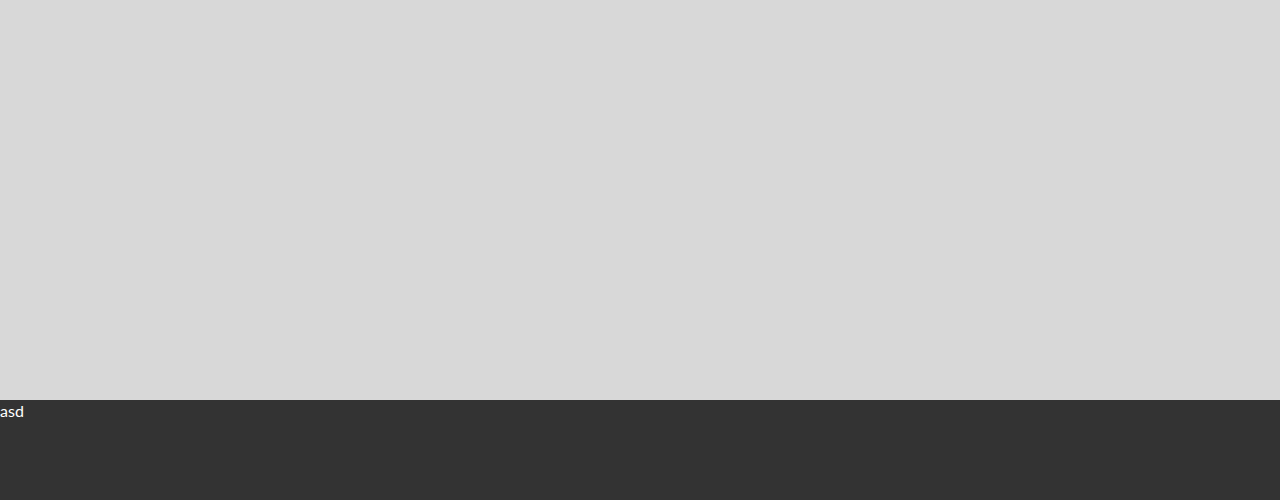
==== commit dad5211e: "updated with show hide javascript" ====
--- a/index.html
+++ b/index.html
@@ -46,12 +46,20 @@
                         <h2>We help you get your ideas off the ground.</h2>
                         <div class="main-row">
                             <h4>
-                                <span class="main-hover"><a href="#" onclick="DisplayOne();return false;">&#9986;</a></span> 
-                                <span class="main-hover"><a href="#" onclick="DisplayTwo();return false;">&#9993;</a></span>                   
-                                <span class="main-hover"><a href="#" onclick="DisplayThree();return false;">&#9996;</a></span> 
+                                <span class="main-hover"><a id="toggle1" href="#">&#9776;</a></span> 
+                                <span class="main-hover"><a id="toggle2" href="#">&#9990;</a></span>                   
+                                <span class="main-hover"><a id="toggle3" href="#">&#9745;</a></span> 
                             </h4>
                         </div>
-                        
+                        <article id="collapse1" class="collapse">
+                            <h6>Take a look at what we've got</h6>
+                        </article>
+                        <article id="collapse2" class="collapse">
+                            <h6>Contact us for a quote</h6>
+                        </article>
+                        <article id="collapse3" class="collapse">
+                            <h6>..that's it! We take care of the rest</h6>
+                        </article>
 					</div>
 				
 				
@@ -129,14 +137,24 @@
                 
     <!-- toggle script -->
         <script>
-            function DisplayOne(){
+            $(document).ready(function() {
+                $('#toggle1').click(function(){
+                    $('#collapse1').slideDown('fast');
+                    $('#collapse2').hide();
+                    $('#collapse3').hide();
+                }
+                                    
+                $('#toggle2').click(function(){
+                    $('#collapse2').slideDown('fast');
+                    $('#collapse1').hide();
+                    $('#collapse3').hide();
+                }
                 
-            }
-            function DisplayTwo(){
-            
-            }
-            function DisplayThree(){
-            
+                $('#toggle3').click(function(){
+                    $('#collapse3').slideDown('fast');
+                    $('#collapse2').hide();
+                    $('#collapse1').hide();
+                }
             }
         </script>
 	<!--slider script-->
--- a/css/styler.css
+++ b/css/styler.css
@@ -47,27 +47,41 @@
     margin-top:8%;
 }
 
-
-
 .main-row{
     margin-top:0;
     padding-top:0;
 }
 
 .main-row h4{
-    font-size: 12em;
+    font-size: 11em;
     text-align:center;
     text-shadow: 2px 2px 2px rgba(0, 0, 0, 0.1);
     margin-top:0;
     padding-top:0;
     letter-spacing:0.1em;
     color:white;
+    margin-bottom:0;
+    padding-bottom:0;
 }
 
 .main-hover a:hover{
     color:#333;
 }
 
+.collapse{
+
+}
+
+.collapse h6{
+    font-family: 'Josefin Slab','Myriad Pro',Arial,sans-serif;
+    text-shadow: 2px 2px 2px rgba(0, 0, 0, 0.1);
+    font-size:2.8em;
+    padding-top:0;
+    margin-top:0;
+    font-weight:600;
+    color:#333;
+    text-align:center;
+}
 #fbsection2 h1{
     font-family: 'Josefin Slab','Myriad Pro',Arial,sans-serif;
     text-shadow: 2px 2px 2px rgba(0, 0, 0, 0.1);
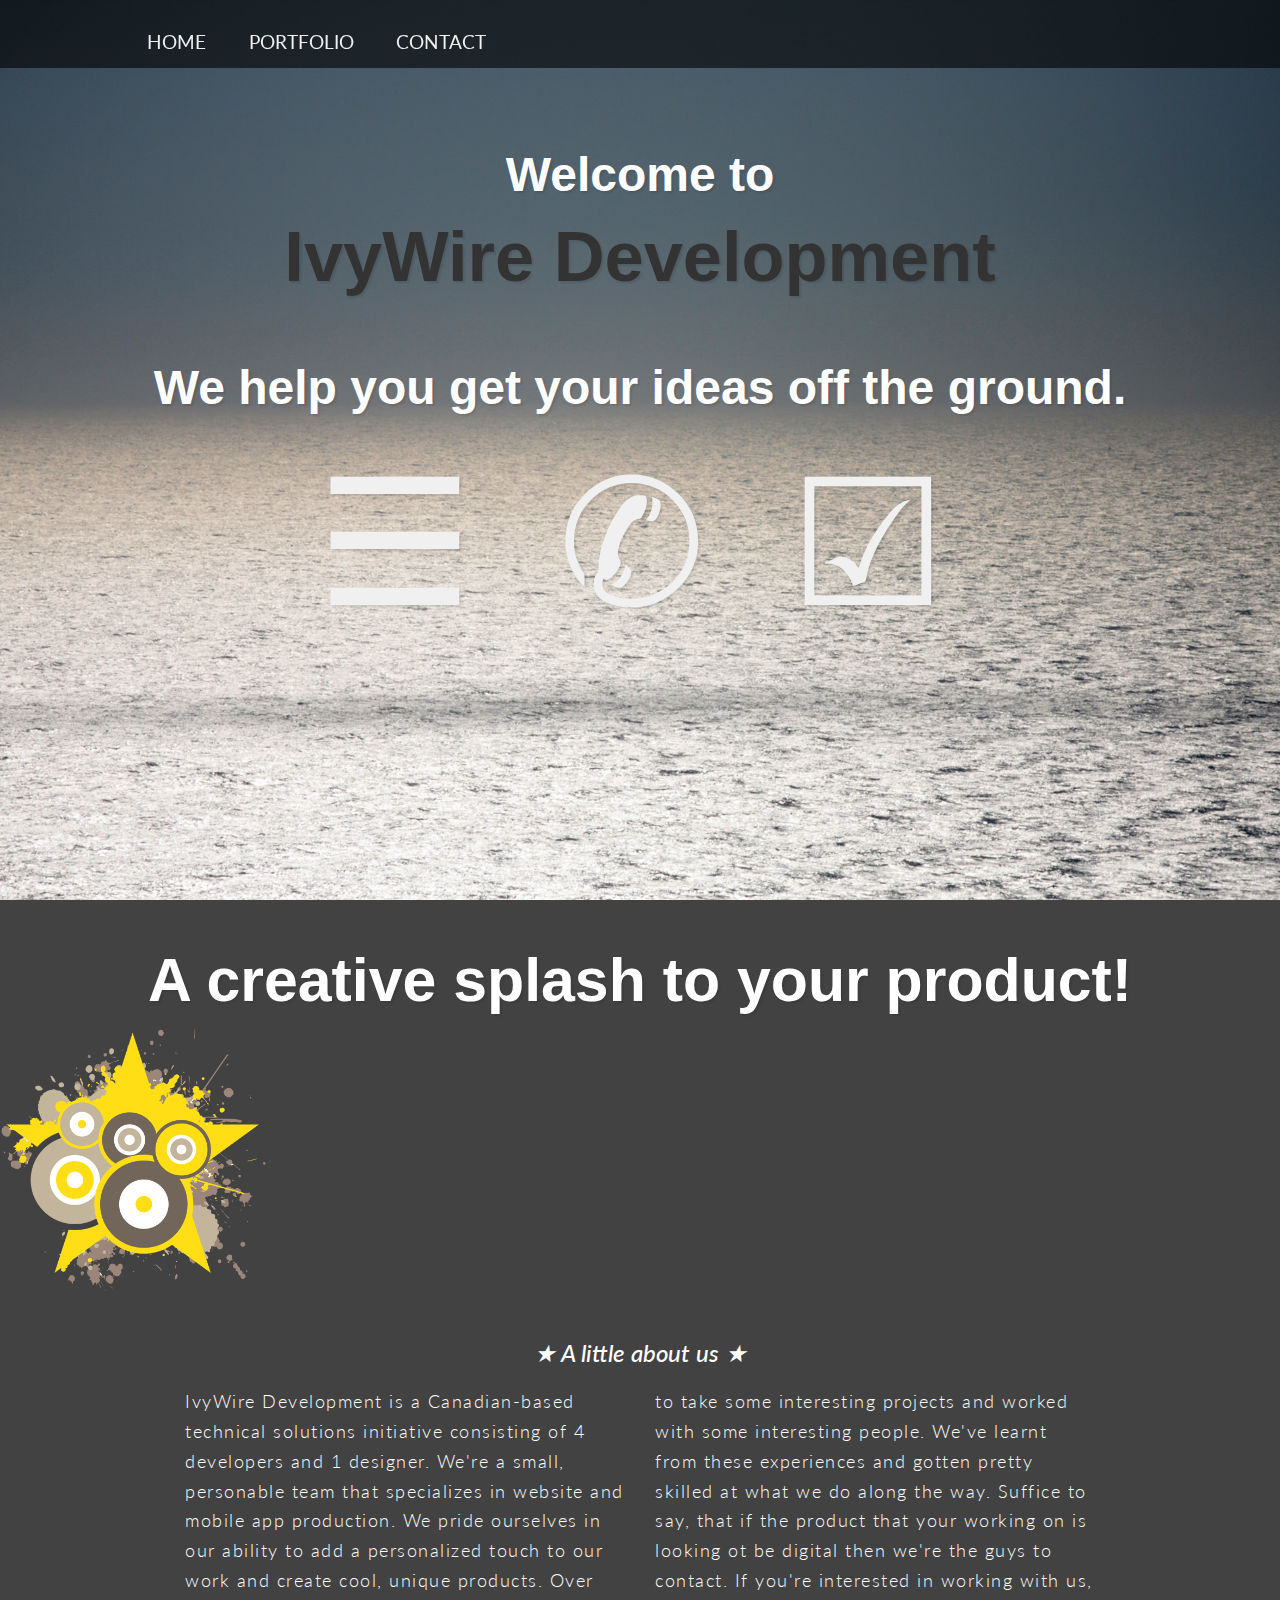
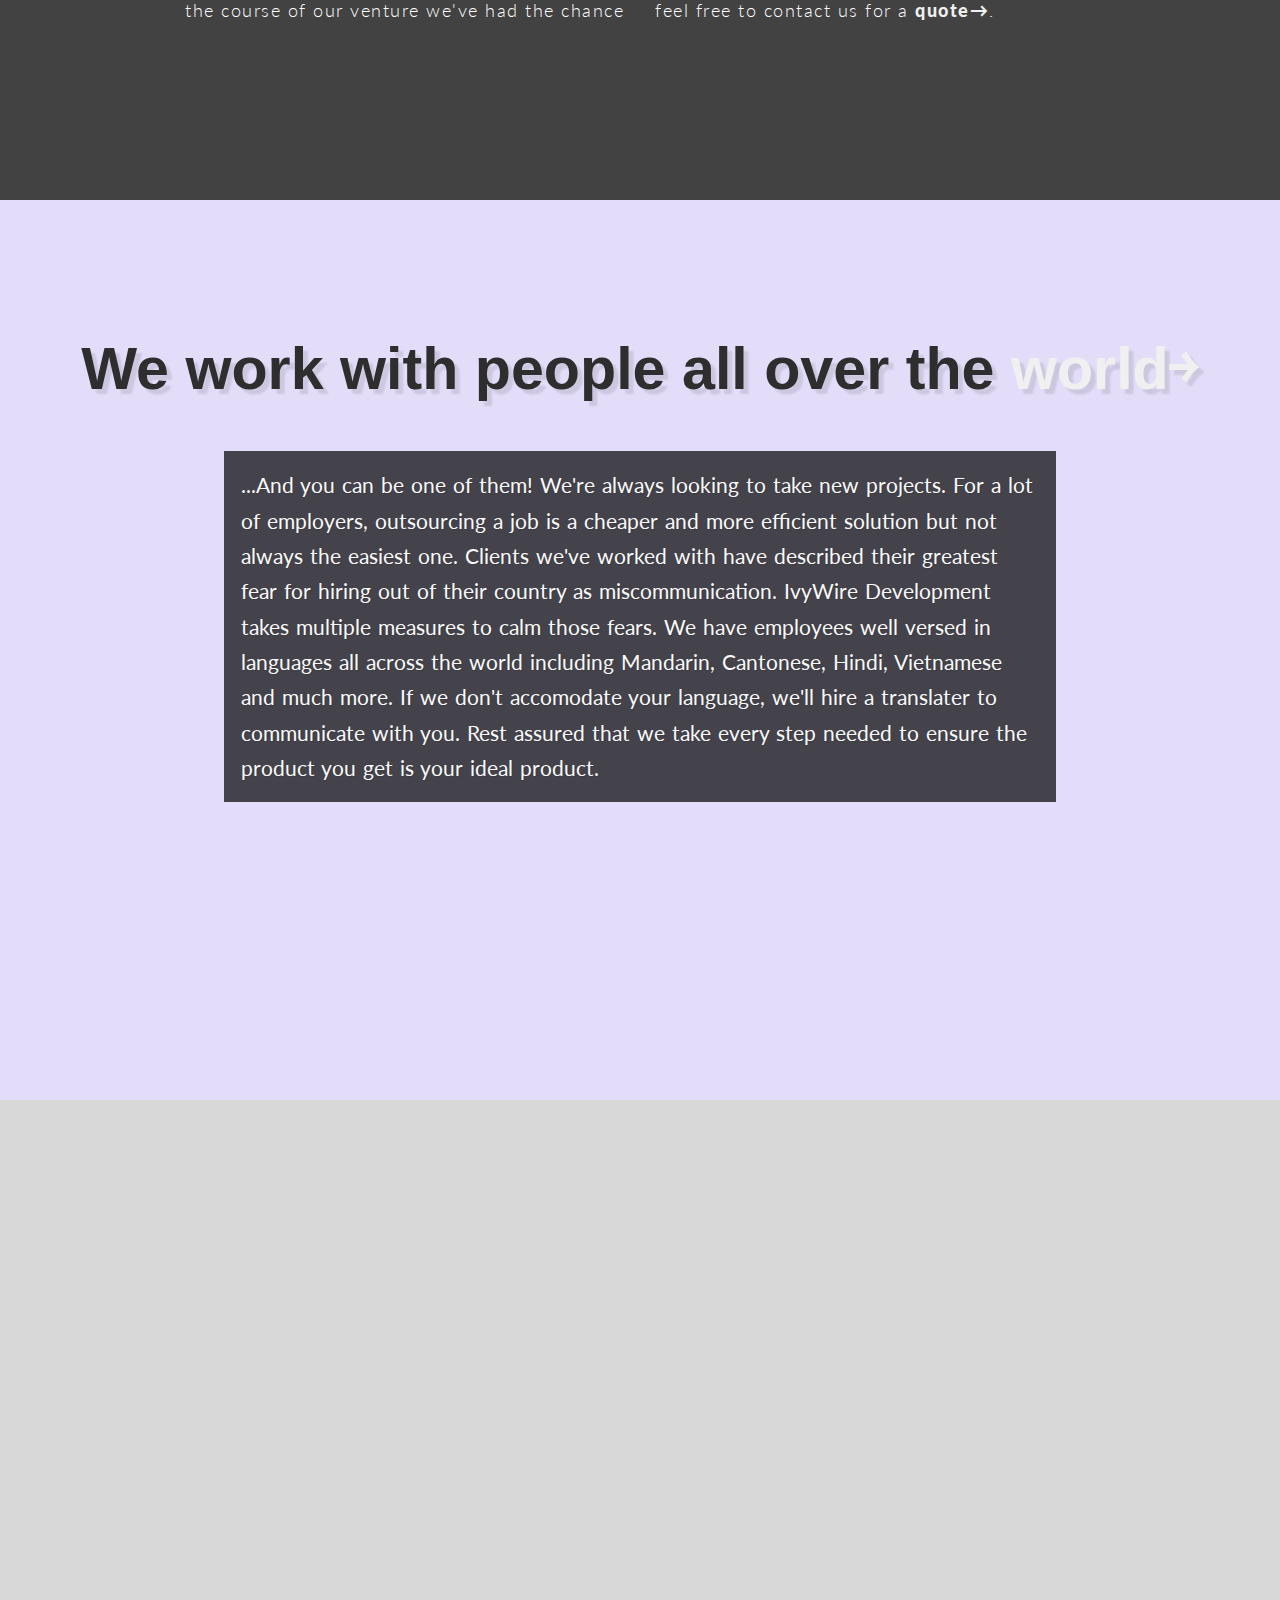
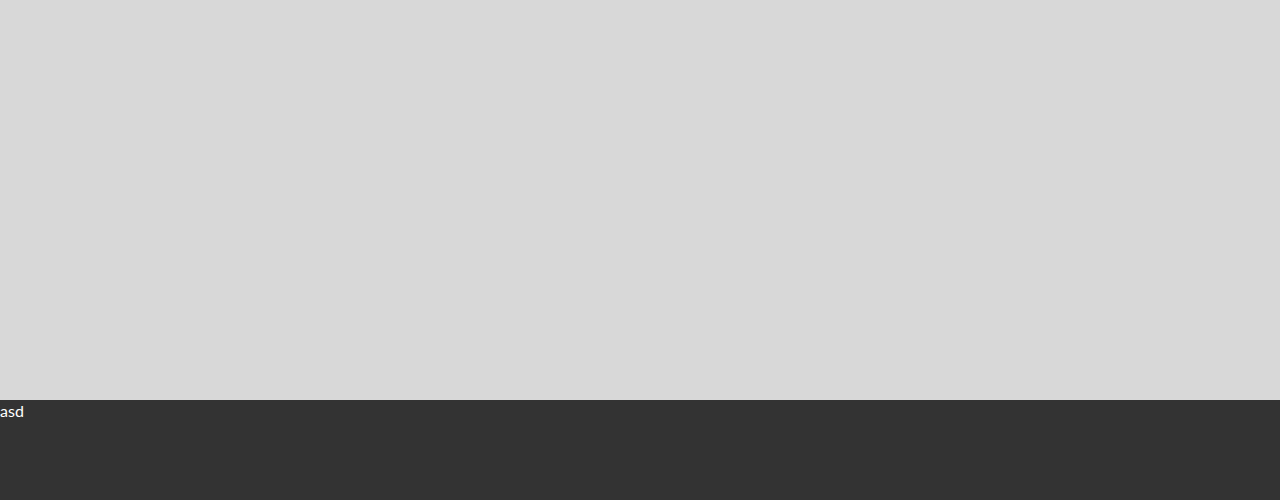
==== commit c05652ba: "finished most of the front page" ====
--- a/index.html
+++ b/index.html
@@ -52,13 +52,14 @@
                             </h4>
                         </div>
                         <article id="collapse1" class="collapse">
-                            <h6>Take a look at what we've got</h6>
+                            <h6><a href='portfolio.php'>1. Take a look at what we've got&#10138; </a></h6>
                         </article>
                         <article id="collapse2" class="collapse">
-                            <h6>Contact us for a quote</h6>
+                            <h6>2. Contact us for a quote&#10138; </h6>
+                            <h6>2. Contact us for a quote&#10138; </h6>
                         </article>
                         <article id="collapse3" class="collapse">
-                            <h6>..that's it! We take care of the rest</h6>
+                            <h6>..that's it! We take care of the rest&#10138; </h6>
                         </article>
 					</div>
 				
@@ -137,25 +138,44 @@
                 
     <!-- toggle script -->
         <script>
-            $(document).ready(function() {
                 $('#toggle1').click(function(){
-                    $('#collapse1').slideDown('fast');
+                    
+                    $('#toggle1').css('color', '#333333');
+                    $('#toggle2').css('color', 'white');
+                    $('#toggle3').css('color', 'white');
+                    
+                    $('#collapse1').fadeIn('slow');
                     $('#collapse2').hide();
                     $('#collapse3').hide();
-                }
+                    
+                    this.blur();
+                });
                                     
                 $('#toggle2').click(function(){
-                    $('#collapse2').slideDown('fast');
+                    
+                    $('#toggle2').css('color', '#333333');
+                    $('#toggle1').css('color', 'white');
+                    $('#toggle3').css('color', 'white');
+                    
+                    $('#collapse2').fadeIn('slow');
                     $('#collapse1').hide();
                     $('#collapse3').hide();
-                }
+                    
+                    this.blur();
+                });
                 
                 $('#toggle3').click(function(){
-                    $('#collapse3').slideDown('fast');
+                    
+                    $('#toggle3').css('color', '#333333');
+                    $('#toggle2').css('color', 'white');
+                    $('#toggle1').css('color', 'white');
+                    
+                    $('#collapse3').fadeIn('slow');
                     $('#collapse2').hide();
                     $('#collapse1').hide();
-                }
-            }
+                    
+                    this.blur();
+                });
         </script>
 	<!--slider script-->
 		<script>
--- a/css/styler.css
+++ b/css/styler.css
@@ -69,18 +69,33 @@
 }
 
 .collapse{
-
+    display:none;
 }
 
 .collapse h6{
     font-family: 'Josefin Slab','Myriad Pro',Arial,sans-serif;
     text-shadow: 2px 2px 2px rgba(0, 0, 0, 0.1);
-    font-size:2.8em;
-    padding-top:0;
-    margin-top:0;
-    font-weight:600;
-    color:#333;
-    text-align:center;
+    font-size:3.4em;
+    padding-top:0;
+    margin-top:0;
+    font-weight:600;
+    color:#333;
+    text-align:center;
+}
+
+.collapse a{
+    font-family: 'Josefin Slab','Myriad Pro',Arial,sans-serif;
+    text-shadow: 2px 2px 2px rgba(0, 0, 0, 0.1);
+    font-size:inherit;
+    padding-top:0;
+    margin-top:0;
+    font-weight:600;
+    color:#333;
+    text-align:center;
+}
+
+.collapse a:hover{
+    color:'white';
 }
 #fbsection2 h1{
     font-family: 'Josefin Slab','Myriad Pro',Arial,sans-serif;
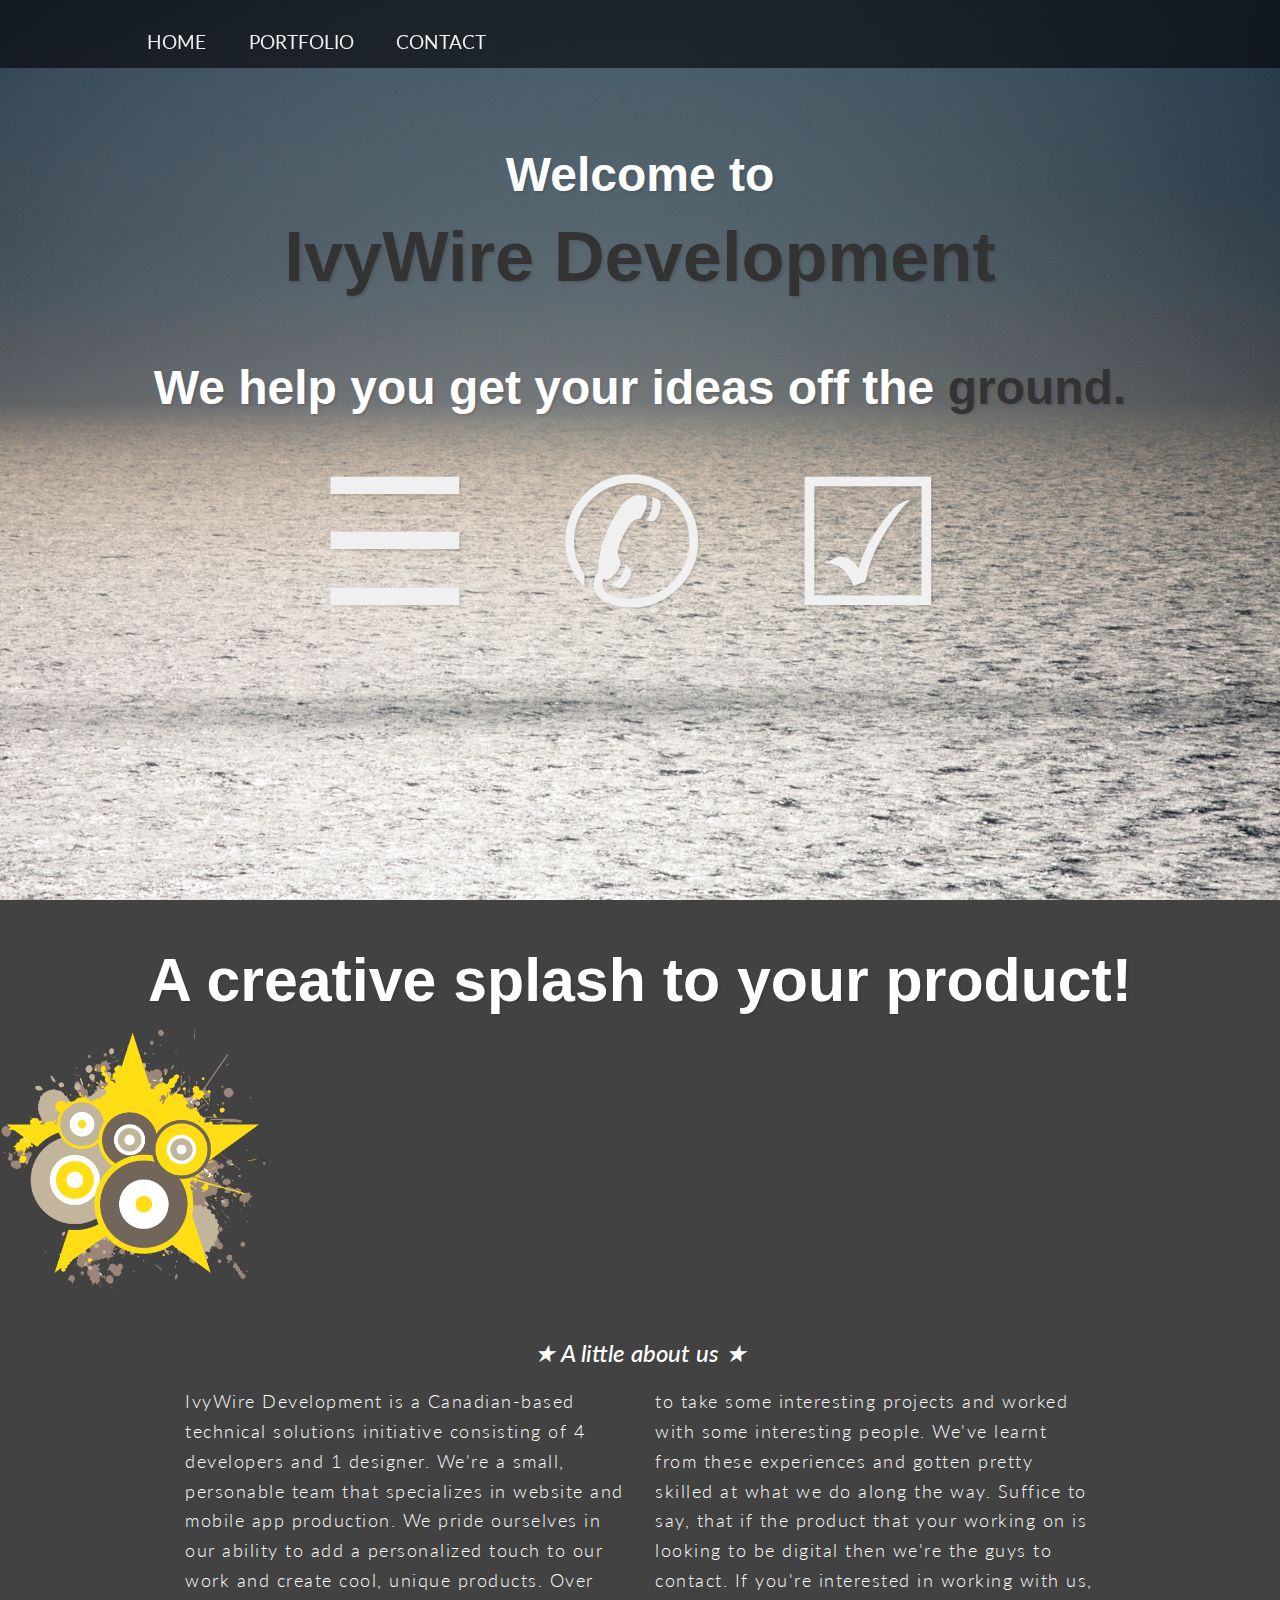
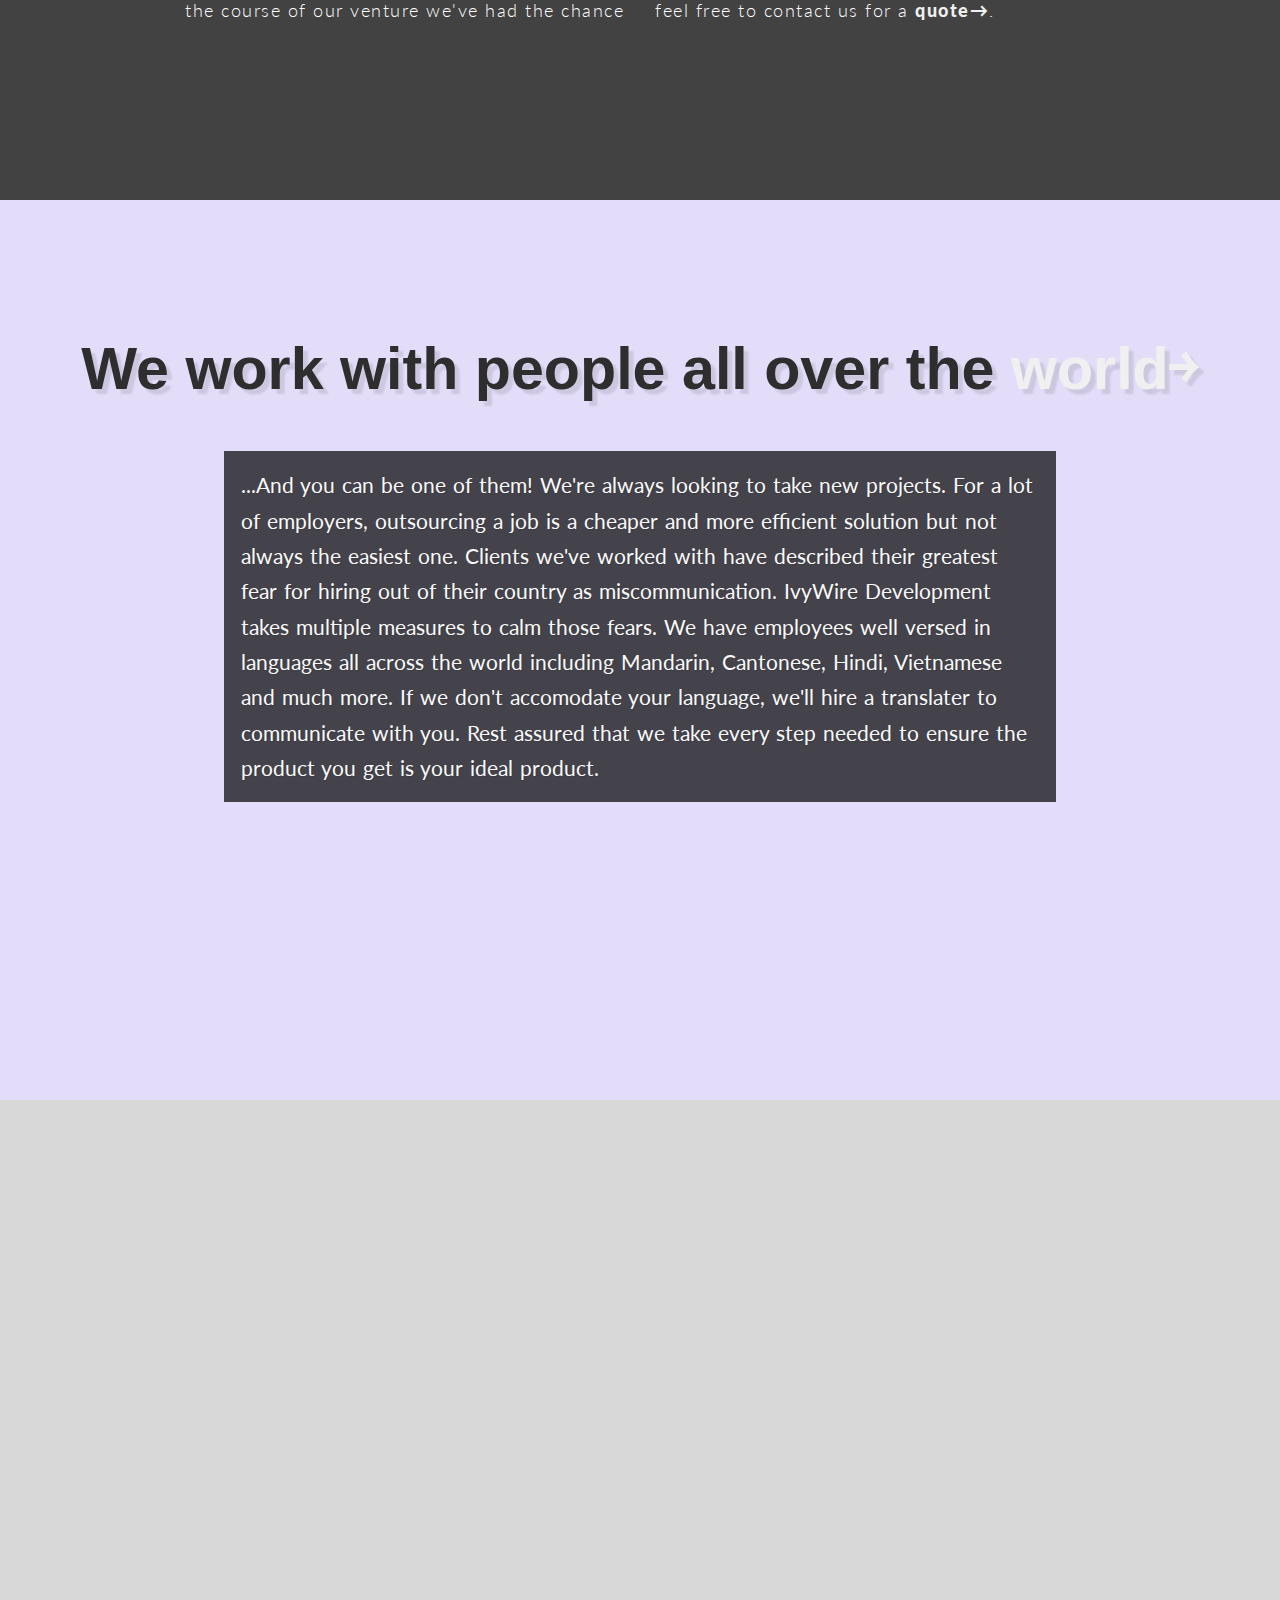
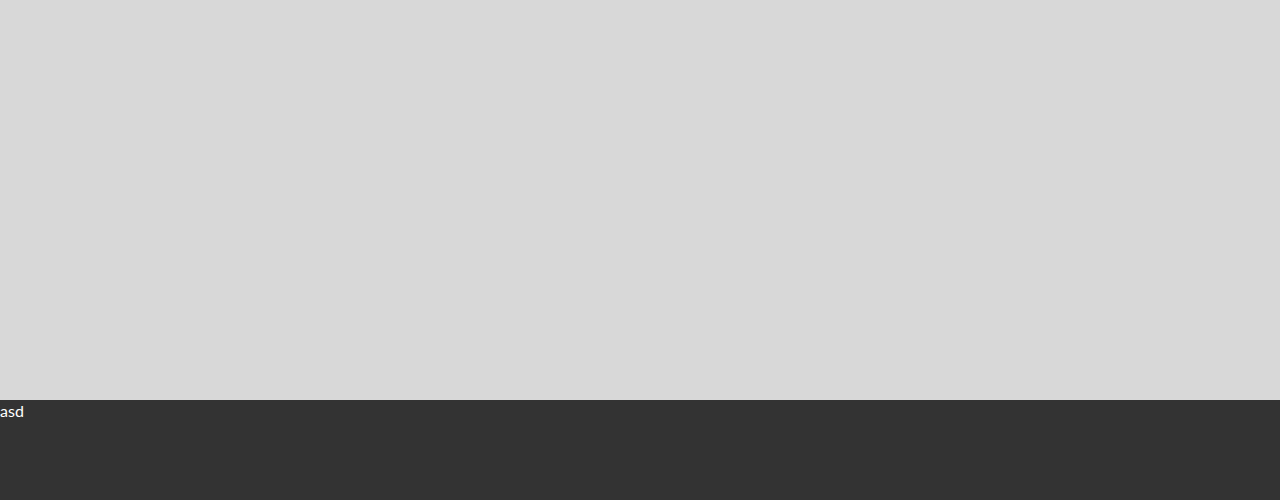
==== commit 135955d0: "stuff" ====
--- a/index.html
+++ b/index.html
@@ -33,7 +33,9 @@
                 
 				<ul>
 					<li><a href="/">Home</a></li>
-					<li><a href="portfolio.php">Portfolio</a></li>
+					<li><a id="portfolio" href="#">Portfolio</a></li>
+                    <li><a id="web" class="hide" href="web.php">Websites</a></li>
+                    <li><a id="app" class="hide" href="apps.php">Mobile Apps</a></li>
 					<li><a href="contact-us.php" class="checked">Contact</a></li>
 				</ul>
 			</header>
@@ -43,7 +45,7 @@
 					<div class="content">
                         <h3>Welcome to</h3>
                         <h1>IvyWire Development</h1>
-                        <h2>We help you get your ideas off the ground.</h2>
+                        <h2>We help you get your ideas off the <span style="color:#333">ground.</span></h2>
                         <div class="main-row">
                             <h4>
                                 <span class="main-hover"><a id="toggle1" href="#">&#9776;</a></span> 
@@ -55,11 +57,10 @@
                             <h6><a href='portfolio.php'>1. Take a look at what we've got&#10138; </a></h6>
                         </article>
                         <article id="collapse2" class="collapse">
-                            <h6>2. Contact us for a quote&#10138; </h6>
-                            <h6>2. Contact us for a quote&#10138; </h6>
+                            <h6><a href='contact-us.php'>2. Contact us for a quote&#10138;</a></h6>
                         </article>
                         <article id="collapse3" class="collapse">
-                            <h6>..that's it! We take care of the rest&#10138; </h6>
+                            <h6>..that's it! We take care of the rest</h6>
                         </article>
 					</div>
 				
@@ -74,7 +75,7 @@
                         <article class="info-caption">
                             <h5>&#9733;  A little about us &#9733; </h5>
                             <p>
-                                IvyWire Development is a Canadian-based technical solutions initiative consisting of 4 developers and 1 designer. We're a small, personable team that specializes in website and mobile app production. We pride ourselves in our ability to add a personalized touch to our work and create cool, unique products. Over the course of our venture we've had the chance to take some interesting projects and worked with some interesting people. We've learnt from these experiences and gotten pretty skilled at what we do along the way. Suffice to say, that if the product that your working on is looking ot be digital then we're the guys to contact. If you're interested in working with us, feel free to contact us for a <a href="contact-us.php" style="font-weight:900">quote&#8594;</a>. 
+                                IvyWire Development is a Canadian-based technical solutions initiative consisting of 4 developers and 1 designer. We're a small, personable team that specializes in website and mobile app production. We pride ourselves in our ability to add a personalized touch to our work and create cool, unique products. Over the course of our venture we've had the chance to take some interesting projects and worked with some interesting people. We've learnt from these experiences and gotten pretty skilled at what we do along the way. Suffice to say, that if the product that your working on is looking to be digital then we're the guys to contact. If you're interested in working with us, feel free to contact us for a <a href="contact-us.php" style="font-weight:900">quote&#8594;</a>. 
                             </p>
                         </article>
                          <!--
@@ -138,6 +139,12 @@
                 
     <!-- toggle script -->
         <script>
+                $('#portfolio').click(function(){
+                    $('#portfolio').css('color', 'black');
+                    $('#web').fadeIn('slow');    
+                    $('#app').fadeIn('slow');
+                });
+            
                 $('#toggle1').click(function(){
                     
                     $('#toggle1').css('color', '#333333');
--- a/css/styler.css
+++ b/css/styler.css
@@ -4,6 +4,10 @@
 
 header{
 
+}
+
+.hide{
+    display:none;   
 }
 
 .content{
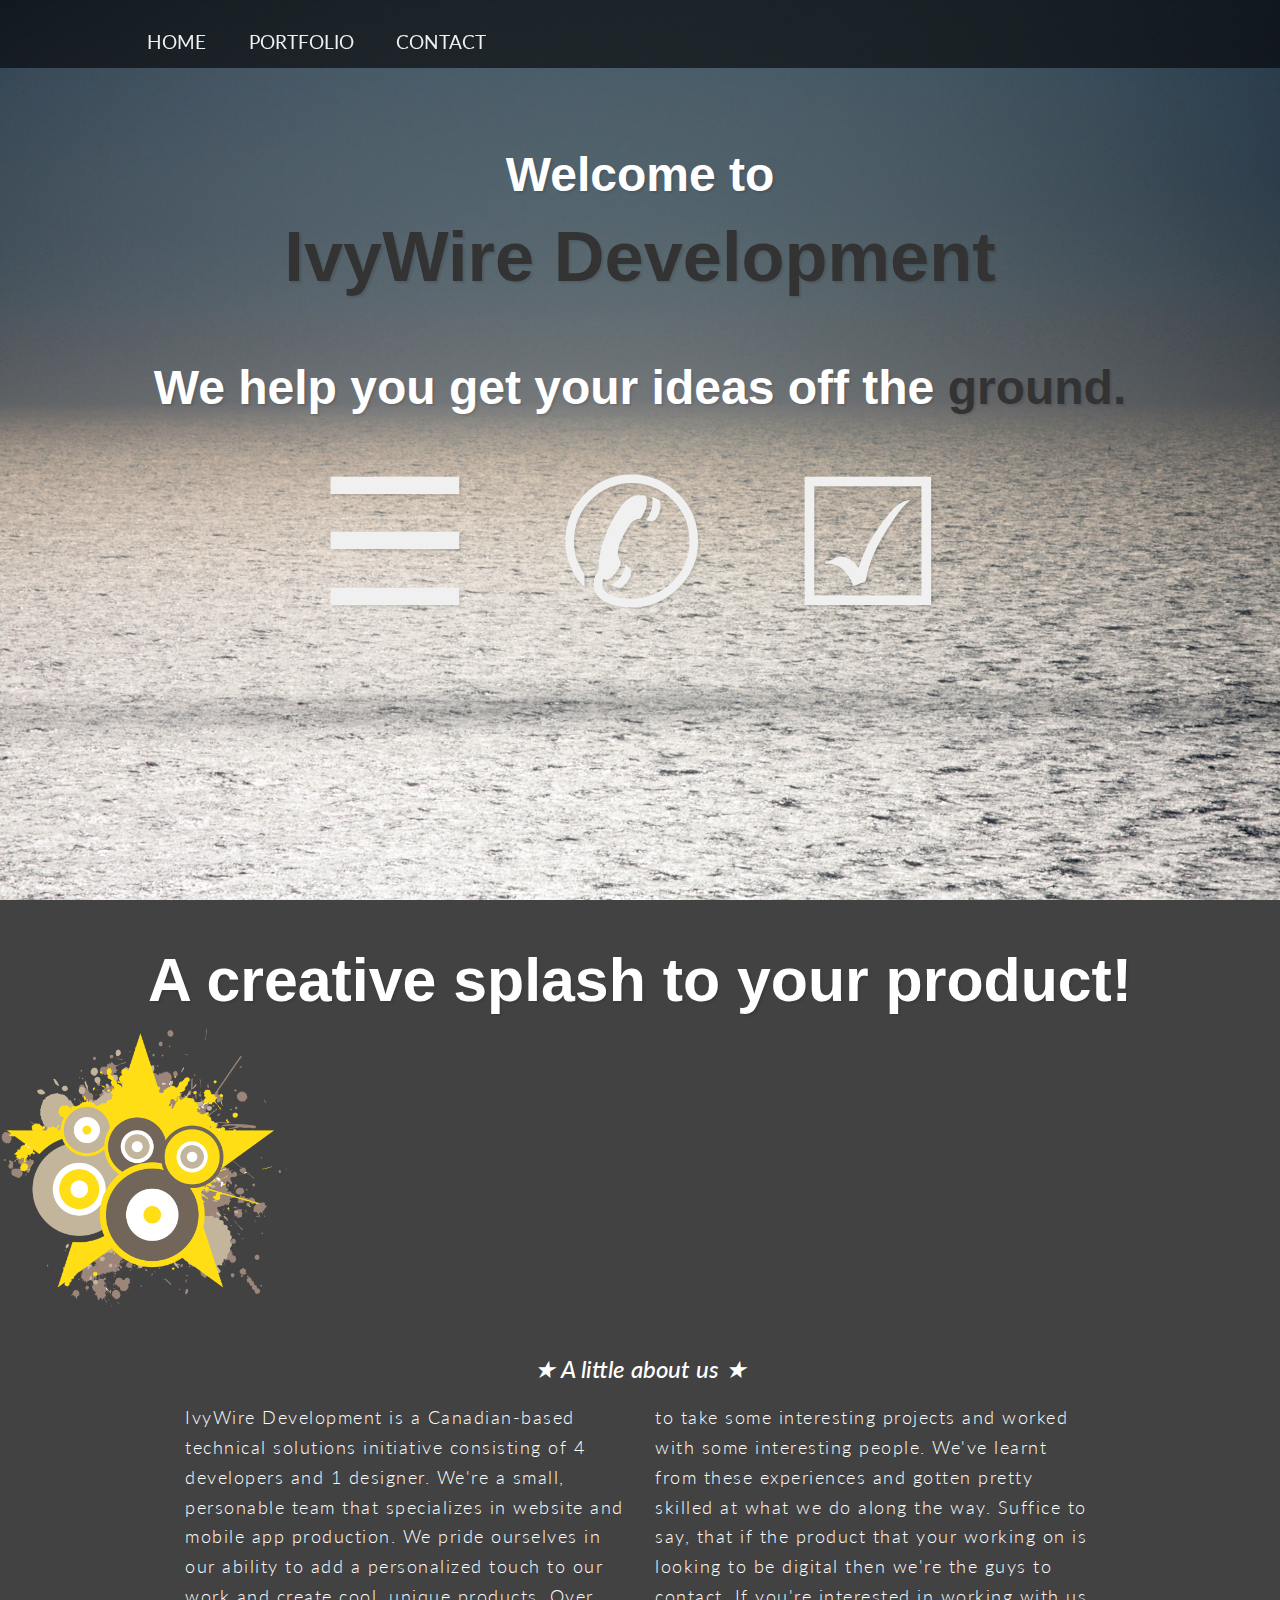
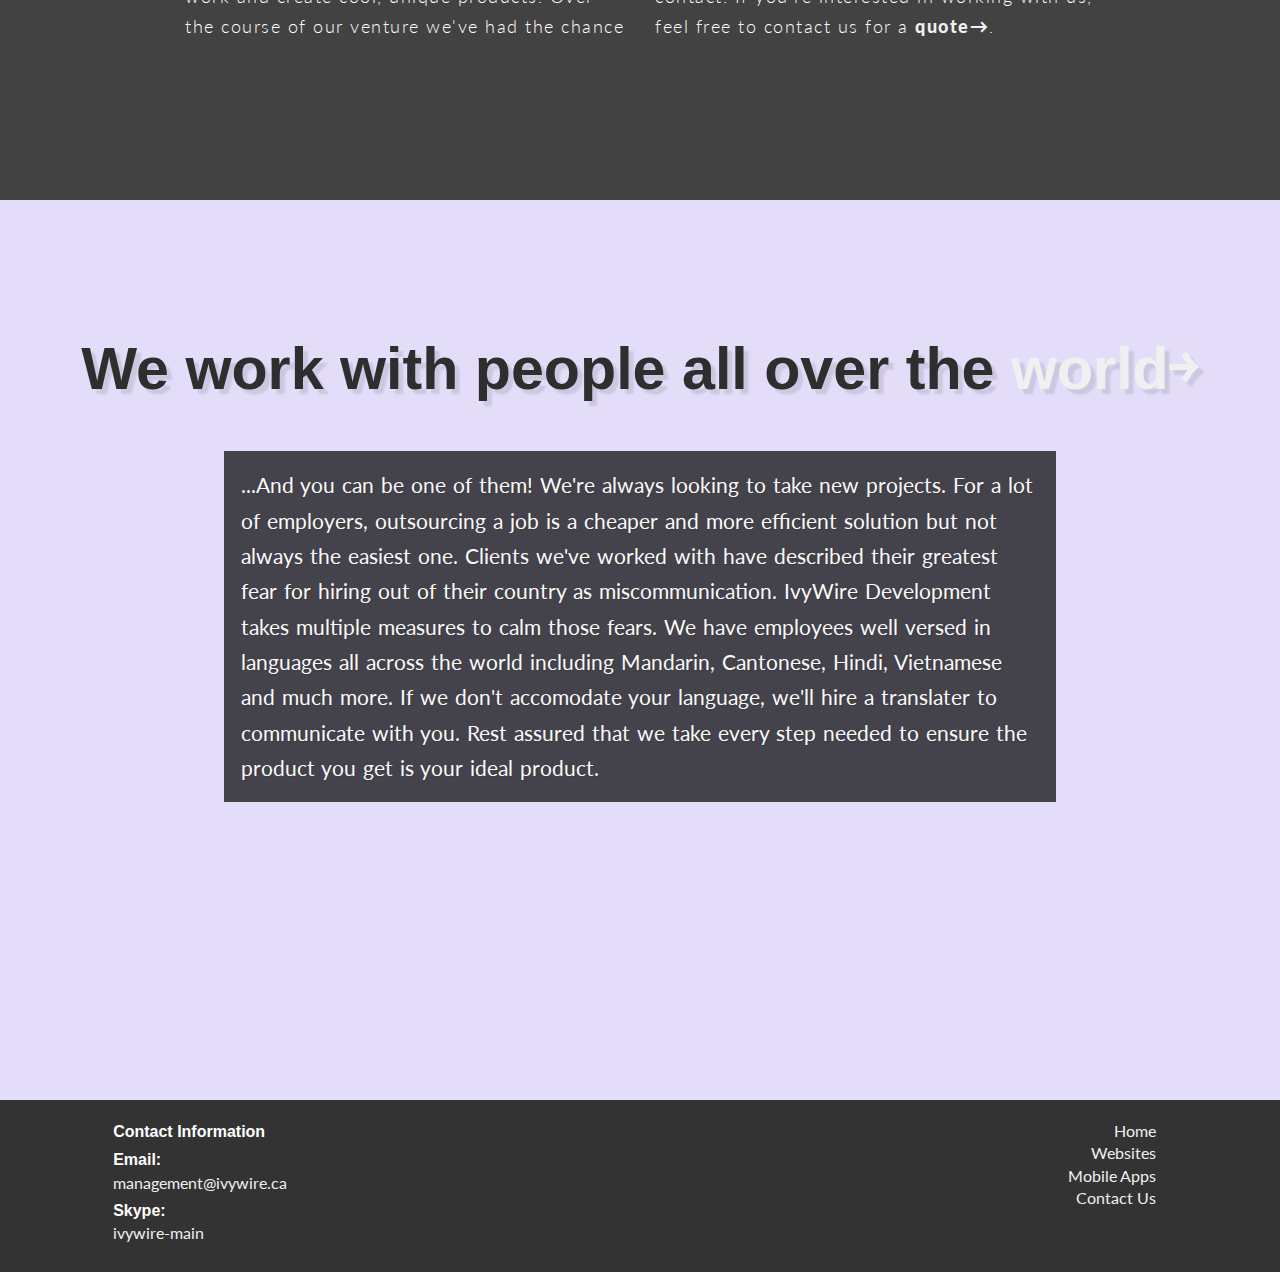
==== commit 65da3ad2: "finished pretty much everything" ====
--- a/index.html
+++ b/index.html
@@ -54,7 +54,7 @@
                             </h4>
                         </div>
                         <article id="collapse1" class="collapse">
-                            <h6><a href='portfolio.php'>1. Take a look at what we've got&#10138; </a></h6>
+                            <h6><a href='web.php'>1. Take a look at what we've got&#10138; </a></h6>
                         </article>
                         <article id="collapse2" class="collapse">
                             <h6><a href='contact-us.php'>2. Contact us for a quote&#10138;</a></h6>
@@ -97,17 +97,30 @@
 				<section id="fbsection3">
                     <div class = "overlay">
                         <h1>We work with people all over the 
-                            <span style="color:#000000"><a href="/portfolio.php">world&#65515;</a></span>
+                            <span style="color:#000000"><a href="apps.php">world&#65515;</a></span>
                         </h1>
                         <p>...And you can be one of them! We're always looking to take new projects. For a lot of employers, outsourcing a job is a cheaper and more efficient solution but not always the easiest one. Clients we've worked with have described their greatest fear for hiring out of their country as miscommunication. IvyWire Development takes multiple measures to calm those fears. We have employees well versed in languages all across the world including Mandarin, Cantonese, Hindi, Vietnamese and much more. If we don't accomodate your language, we'll hire a translater to communicate with you. Rest assured that we take every step needed to ensure the product you get is your ideal product.</p>
                     </div>
                 </section>
-  
+                <!--
 				<section id="fbsection4">
                     
-                </section>
+                </section>-->
         <footer>
-            <p>asd</p>
+            <div class="footer-section">
+                <h4><b>Contact Information</b></h4>
+                <p><b>Email:</b> <a href="mailto:management@ivywire.ca">management@ivywire.ca</a></p>
+                <p><b>Skype:</b> <a href="skype:ivywire-main">ivywire-main</a></p>
+            </div>
+            <div class="footer-section">
+            
+            </div>
+            <div class="footer-section footer-right">
+                <a href="/">Home</a>
+                <a href="web.php">Websites</a>
+                <a href="apps.php">Mobile Apps</a>
+                <a href="contact-us.php">Contact Us</a>
+            </div>
         </footer>
             </div>
 		</div>
@@ -143,6 +156,8 @@
                     $('#portfolio').css('color', 'black');
                     $('#web').fadeIn('slow');    
                     $('#app').fadeIn('slow');
+                    
+                    this.blur();
                 });
             
                 $('#toggle1').click(function(){
--- a/css/styler.css
+++ b/css/styler.css
@@ -114,7 +114,7 @@
 }
 
 .image-caption img{
-    height:17em;
+    width:18em;
     margin:0 auto;
 }
 
@@ -220,12 +220,44 @@
 
 
 
-
 footer{
     background-color:#333;
-    min-height:100px    ;
-}
-
-footer p{
-    margin:0;   
+    height:172px;
+    padding-left:8%;
+    padding-right:8%;
+}
+
+footer h1{
+    text-align:center;   
+}
+.footer-section{
+    width:33%;
+    float:left;
+    padding:1%;
+}
+
+.footer-section h4{
+    margin:0;
+    margin-top:10px;
+    margin-bottom:5px;
+    padding:0;
+}
+
+.footer-section p{
+    margin:0;
+    margin-top:5px;
+    padding:0;
+}
+
+.footer-section a{
+    display:block;   
+}
+.footer-right{
+    text-align:right; 
+    padding-top:20px;
+}
+
+b{
+    color:white;
+    font-weight:700;
 }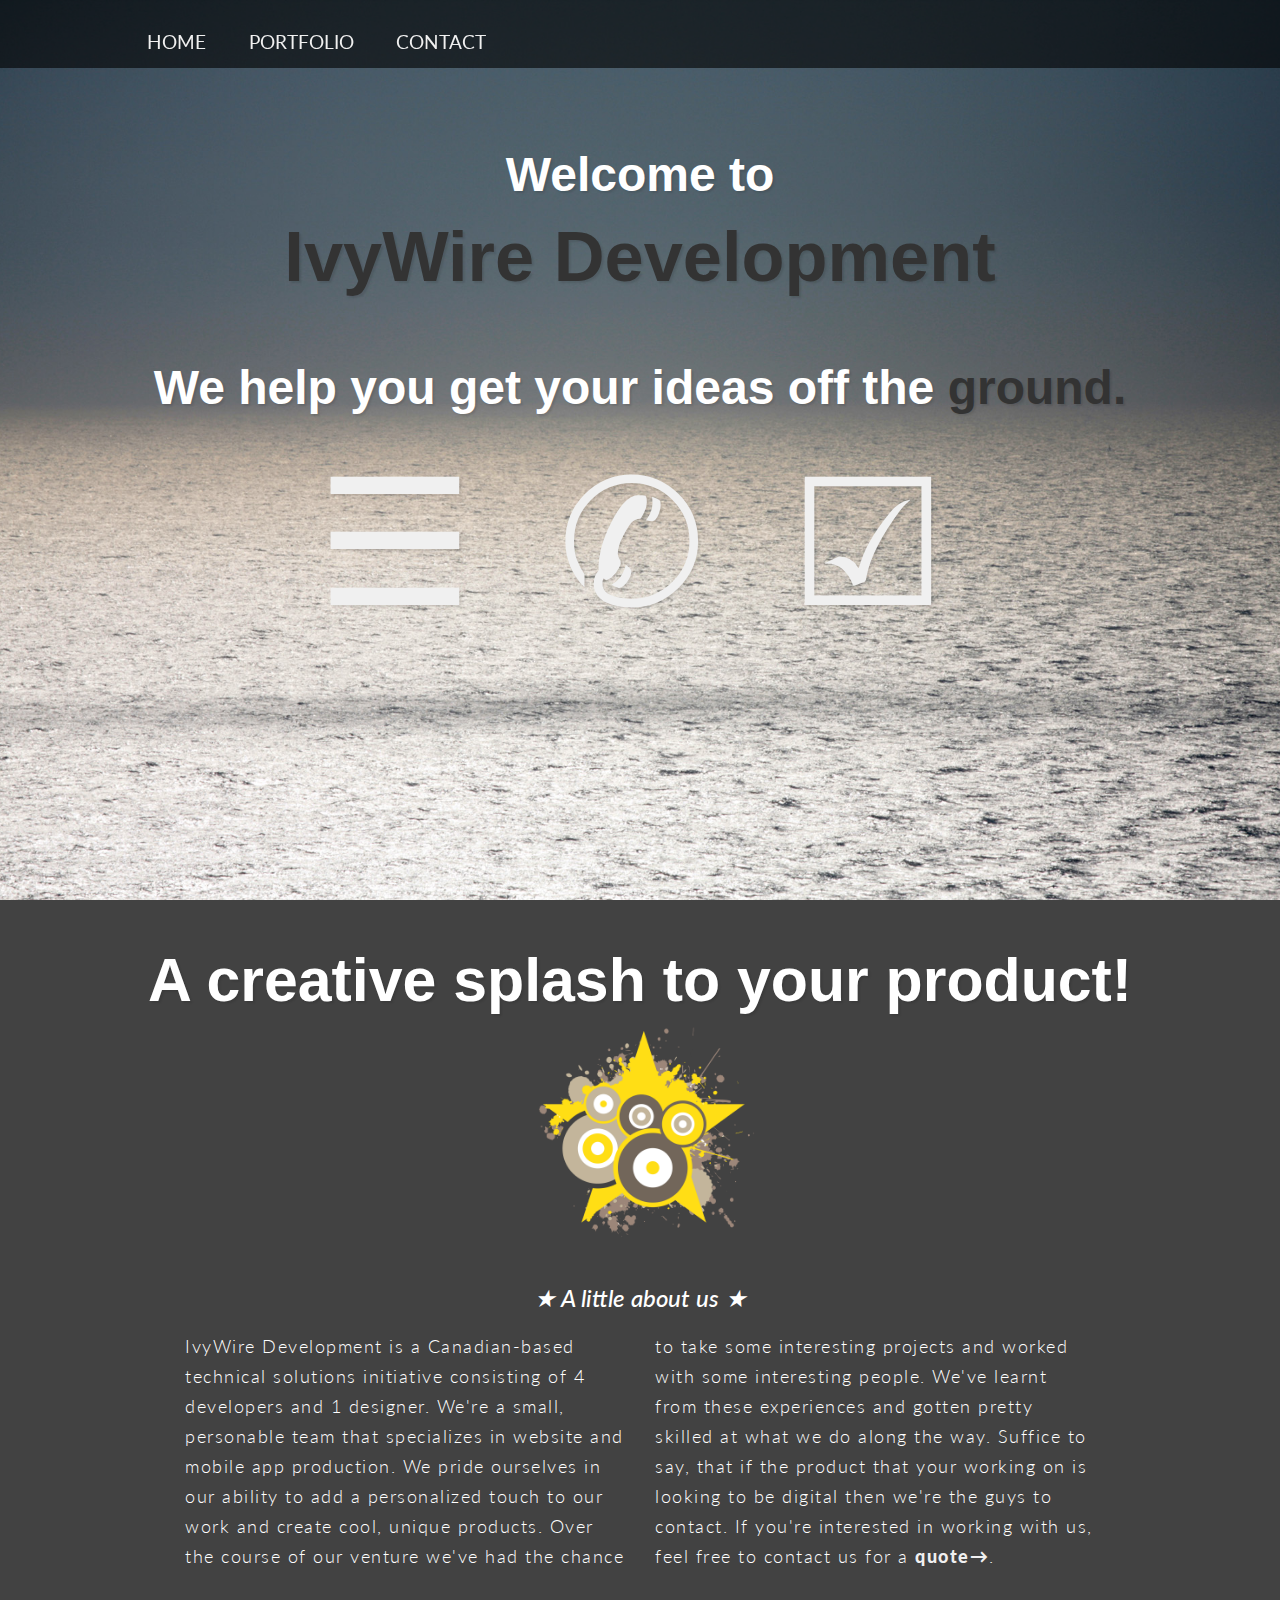
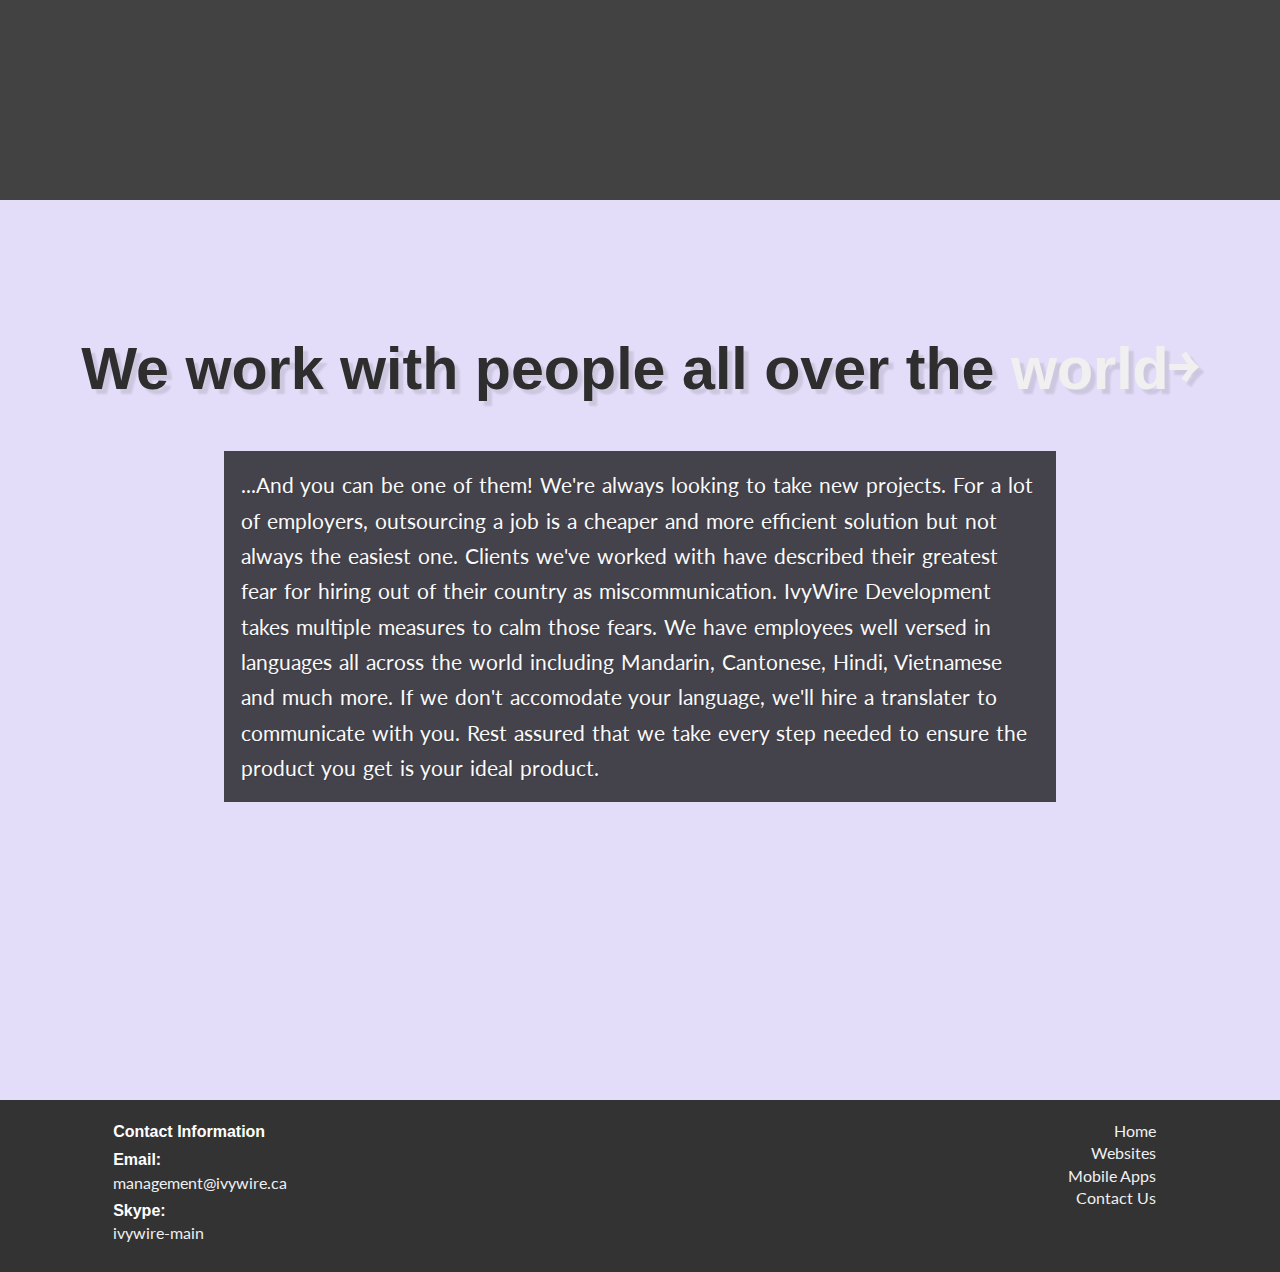
==== commit 035bf1a9: "finished up site" ====
--- a/index.html
+++ b/index.html
@@ -16,7 +16,7 @@
 		<link rel="stylesheet" href="css/unslider.css">
         
 		<link rel="stylesheet" type="text/css" href="css/component-fixed-pics.css" />
-		<link rel="stylesheet" type="text/css" href="css/default-fixed-pics.css" />
+		<link rel="stylesheet" type="text/css" href="css/override.css" />
         <link rel="stylesheet" type="text/css" href="css/styler.css" />
         <script src="js/modernizr.custom.js"></script>
 		
@@ -153,7 +153,7 @@
     <!-- toggle script -->
         <script>
                 $('#portfolio').click(function(){
-                    $('#portfolio').css('color', 'black');
+                    $('#portfolio').css('color', '#A4A4A4');
                     $('#web').fadeIn('slow');    
                     $('#app').fadeIn('slow');
                     
--- a/css/override.css
+++ b/css/override.css
@@ -0,0 +1,104 @@
+/* overriding base style files */
+@import url(http://fonts.googleapis.com/css?family=Lato:300,400,700);
+@font-face {
+	font-family: 'fontawesome';
+	src:url('../fonts/fontawesome.eot');
+	src:url('../fonts/fontawesome.eot?#iefix') format('embedded-opentype'),
+		url('../fonts/fontawesome.svg#fontawesome') format('svg'),
+		url('../fonts/fontawesome.woff') format('woff'),
+		url('../fonts/fontawesome.ttf') format('truetype');
+	font-weight: normal;
+	font-style: normal;
+}
+
+*, *:after, *:before { -webkit-box-sizing: border-box; -moz-box-sizing: border-box; box-sizing: border-box; }
+body, html { font-size: 100%; padding: 0; margin: 0;}
+
+body {
+    font-family: 'Lato', Calibri, Arial, sans-serif;
+    color: #fff;
+}
+
+a {
+	color: #f0f0f0;
+	text-decoration: none;
+}
+
+p a:hover {
+	color: #000;
+}
+
+h1 a:hover {
+	color: #000;
+}
+
+li a:hover {
+    color: #A4A4A4;
+}
+
+.container > header {
+	position: fixed;
+	z-index: 1000;
+	width: 100%;
+	padding:1% 10% 1% 10%;
+	background-color:#2E2E2E;
+    background-color: rgba(0, 0, 0, 0.6);
+}
+
+.container > header h1 {
+	font-size: 2.125em;
+	line-height: 1.3;
+	margin: 0;
+	float: left;
+	font-weight: 400;
+}
+
+.container > header span {
+	display: block;
+	font-weight: 700;
+	text-transform: uppercase;
+	letter-spacing: 0.5em;
+	padding: 0 0 0.6em 0.1em;
+}
+
+.container > header nav {
+	float: right;
+}
+
+.container > header nav a {
+	display: block;
+	float: left;
+	position: relative;
+	width: 2.5em;
+	height: 2.5em;
+	background: #fff;
+	border-radius: 50%;
+	color: transparent;
+	margin: 0 0.1em;
+	border: 4px solid #fff;
+	text-indent: -8000px;
+}
+
+.container > header nav a:after {
+	content: attr(data-info);
+	color: #fff;
+	position: absolute;
+	width: 600%;
+	top: 120%;
+	text-align: right;
+	right: 0;
+	opacity: 0;
+	pointer-events: none;
+}
+
+.container > header nav a:hover:after {
+	opacity: 1;
+}
+
+.container > header nav a:hover {
+	background-color: #47a3da;
+}
+
+.container > header nav a:hover:before {
+	color: #fff;
+}
--- a/css/styler.css
+++ b/css/styler.css
@@ -114,8 +114,8 @@
 }
 
 .image-caption img{
-    width:18em;
-    margin:0 auto;
+    width:17%;
+    margin-left:42%;
 }
 
 .info-caption{
@@ -260,4 +260,4 @@
 b{
     color:white;
     font-weight:700;
-}+}
